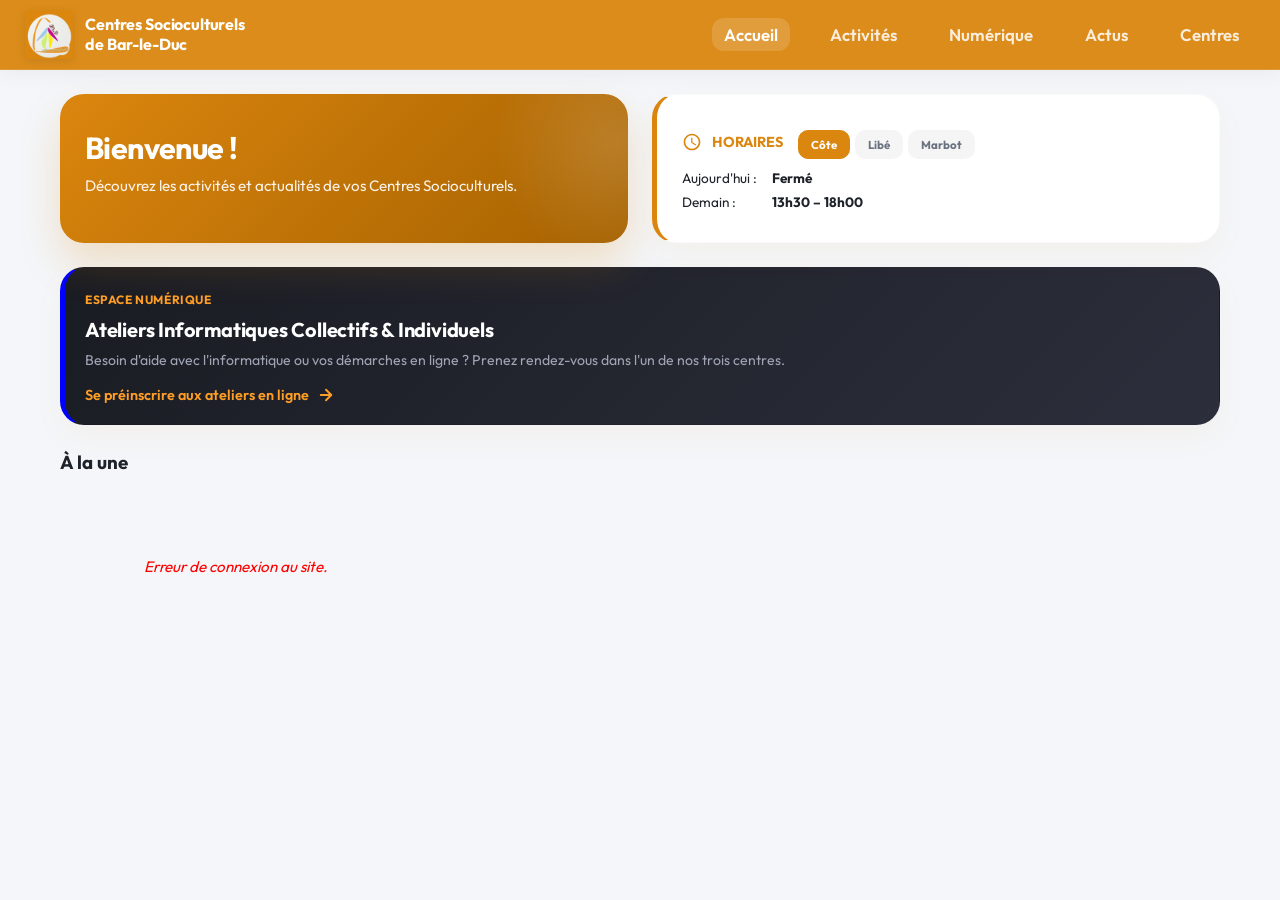
==== index.html @ c2762dbe "Suppression de la page agenda et de ses fonctions (loadAgenda, programmerNotification)" ====
<!DOCTYPE html>
<html lang="fr">
<head>
    <meta charset="UTF-8">
    <meta name="viewport" content="width=device-width, initial-scale=1.0, maximum-scale=1.0, user-scalable=no">
    <title>CSC Bar-le-Duc - App</title>
    <link href="https://fonts.googleapis.com/css2?family=Outfit:wght@300;400;600;700&display=swap" rel="stylesheet">
    <script src="https://cdnjs.cloudflare.com/ajax/libs/gsap/3.12.2/gsap.min.js"></script>
    <link rel="icon" href="data:image/svg+xml,<svg xmlns=%22http://www.w3.org/2000/svg%22 viewBox=%220 0 100 100%22><text y=%22.9em%22 font-size=%2290%22>☀️</text></svg>">
    <style>
        :root {
            --primary: #DB860E;
            --primary-light: #FF9E26;
            --primary-dark: #A66200;
            --bg: #F4F6F9;
            --surface: #FFFFFF;
            --text: #1E2229;
            --text-muted: #6B7280;
            --radius: 24px;
            --radius-sm: 14px;
            --shadow: 0 12px 30px rgba(219, 134, 14, 0.05);
            --shadow-lg: 0 20px 40px rgba(219, 134, 14, 0.12);
            --transition: all 0.3s cubic-bezier(0.4, 0, 0.2, 1);
        }

        * { 
            margin: 0; 
            padding: 0; 
            box-sizing: border-box; 
            -webkit-tap-highlight-color: transparent; 
        }

        body {
            font-family: 'Outfit', sans-serif;
            background-color: var(--bg);
            color: var(--text);
            user-select: none;
            overflow-x: hidden;
        }

        /* Header Premium avec Effet Verre Dépoli */
        header {
            height: 70px;
            background: rgba(219, 134, 14, 0.95);
            backdrop-filter: blur(12px);
            -webkit-backdrop-filter: blur(12px);
            display: flex;
            align-items: center;
            justify-content: space-between;
            padding: 0 25px;
            position: fixed;
            top: 0; width: 100%;
            z-index: 1000;
            border-bottom: 1px solid rgba(255, 255, 255, 0.1);
            box-shadow: 0 4px 20px rgba(0, 0, 0, 0.05);
        }

        #logo {
            height: 70%;
            width: auto;
            flex-shrink: 0;
            margin-right: 12px;
            filter: drop-shadow(0 2px 4px rgba(0,0,0,0.1));
        }

        .header-title { 
            font-size: 1rem; 
            font-weight: 700; 
            color: white; 
            line-height: 1.2;
            letter-spacing: -0.01em;
        }
        @media (max-width: 400px) {
            .header-title { font-size: 0.85rem; }
        }

        /* Main Scroll Area */
        main {
            margin-top: 70px;
            padding: 24px 20px;
            padding-bottom: 110px; /* space for bottom nav on mobile */
        }

        /* Navs */
        #menu-haut { display: none; }
        #menu-haut a {
            color: white;
            text-decoration: none;
            margin-left: 24px;
            font-weight: 600;
            opacity: 0.85;
            font-size: 1.05rem;
            transition: var(--transition);
            padding: 6px 12px;
            border-radius: 12px;
        }
        #menu-haut a.active, #menu-haut a:hover { 
            opacity: 1; 
            background: rgba(255, 255, 255, 0.15);
        }

        .screen { display: none; opacity: 0; }
        .screen.active { display: block; opacity: 1; }

        /* Dashboard Home - Gradient Organique */
        .carte-bienvenue {
            background: linear-gradient(135deg, var(--primary) 0%, var(--primary-dark) 100%);
            color: white;
            padding: 35px 25px;
            border-radius: var(--radius);
            margin-bottom: 25px;
            box-shadow: 0 20px 40px rgba(219, 134, 14, 0.22);
            position: relative;
            overflow: hidden;
        }
        .carte-bienvenue::before {
            content: '';
            position: absolute;
            top: -50%;
            right: -20%;
            width: 250px;
            height: 250px;
            background: radial-gradient(circle, rgba(255,255,255,0.15) 0%, rgba(255,255,255,0) 70%);
            border-radius: 50%;
        }

        .carte-bienvenue h2 { 
            font-size: 1.9rem; 
            font-weight: 700;
            margin-bottom: 8px; 
            letter-spacing: -0.02em;
        }
        .carte-bienvenue p {
            font-weight: 400;
            opacity: 0.9;
            font-size: 0.95rem;
            line-height: 1.4;
        }

        .quick-grid {
            display: grid;
            grid-template-columns: repeat(2, 1fr);
            gap: 16px;
            margin-bottom: 25px;
        }

        /* Q-Cards Interactives */
        .q-card {
            background: var(--surface);
            padding: 24px 20px;
            border-radius: var(--radius);
            text-align: center;
            box-shadow: var(--shadow);
            border: 1px solid rgba(0, 0, 0, 0.03);
            transition: var(--transition);
            cursor: pointer;
        }
        .q-card:active { 
            transform: scale(0.95) translateY(0); 
            border-color: var(--primary-light); 
            box-shadow: 0 5px 15px rgba(219, 134, 14, 0.05);
        }
        .q-card span { 
            font-weight: 700; 
            font-size: 0.92rem; 
            display: block; 
            margin-top: 12px; 
            color: var(--text);
        }
        @media (hover: hover) {
            .q-card:hover {
                transform: translateY(-4px);
                box-shadow: var(--shadow-lg);
                border-color: rgba(219, 134, 14, 0.15);
            }
        }

        /* News & Activity Cards */
        .carte-actu {
            background: var(--surface);
            border-radius: var(--radius);
            overflow: hidden;
            margin-bottom: 20px;
            box-shadow: var(--shadow);
            border: 1px solid rgba(0, 0, 0, 0.02);
            transition: var(--transition);
            cursor: pointer;
        }
        .carte-actu:active {
            transform: scale(0.98);
        }

        .image-actu { 
            width: 100%; 
            height: 180px; 
            object-fit: cover; 
            background: #EEE; 
            border-bottom: 1px solid rgba(0,0,0,0.02);
        }
        .corps-actu { padding: 22px; }
        .corps-actu small { 
            color: var(--primary); 
            font-weight: 800; 
            text-transform: uppercase; 
            font-size: 0.72rem; 
            letter-spacing: 0.08em;
            display: block;
            margin-bottom: 6px;
        }
        .corps-actu h3 { 
            font-size: 1.15rem; 
            font-weight: 700;
            color: var(--text);
            margin: 8px 0; 
            line-height: 1.35; 
            letter-spacing: -0.01em;
        }
        .corps-actu p { 
            color: var(--text-muted); 
            font-size: 0.9rem; 
            line-height: 1.5;
        }

        /* Grid Layout Responsive */
        .grille-layout {
            display: grid;
            grid-template-columns: repeat(2, 1fr);
            gap: 16px;
        }
        .grille-layout .carte-actu {
            margin-bottom: 0;
            display: flex;
            flex-direction: column;
        }
        .grille-layout .image-actu {
            height: 125px;
        }
        .grille-layout .corps-actu {
            padding: 16px;
            flex-grow: 1;
            display: flex;
            flex-direction: column;
            justify-content: space-between;
        }
        .grille-layout .corps-actu h3 {
            font-size: 0.9rem;
            margin-top: 4px;
        }
        .grille-layout .corps-actu p {
            display: none;
        }
        @media (hover: hover) {
            .carte-actu:hover {
                transform: translateY(-4px);
                box-shadow: var(--shadow-lg);
            }
        }

        /* TABLETTE VERSION (600px et plus) */
        @media (min-width: 600px) {
            .grille-layout { grid-template-columns: repeat(3, 1fr); }
            .grille-layout .image-actu { height: 160px; }
            .grille-layout .corps-actu h3 { font-size: 1rem; }
            .grille-layout .corps-actu p { display: block; }
            
            .grille-tableau-bord {
                display: grid;
                grid-template-columns: 1fr 1fr;
                gap: 24px;
                margin-bottom: 24px;
            }
            .grille-tableau-bord .carte-bienvenue, .grille-tableau-bord .carte-actu {
                margin-bottom: 0 !important;
                height: 100%;
            }
            .grille-tableau-bord .corps-actu {
                padding: 30px 25px !important;
            }
            
            main {
                max-width: 900px;
                margin-left: auto;
                margin-right: auto;
                padding-bottom: 130px;
            }
        }

        /* DESKTOP VERSION (1024px et plus) */
        @media (min-width: 1024px) {
            .grille-layout { grid-template-columns: repeat(4, 1fr); }
            
            .uniquement-mobile { display: none !important; }
            #menu-haut.uniquement-pc { display: flex; }
            
            main {
                max-width: 1200px;
                padding-bottom: 50px;
            }
        }

        /* Article Content Screen & Retained Styling */
        .contenu-article { 
            line-height: 1.8; 
            color: #374151; 
            overflow-wrap: break-word;
            word-wrap: break-word;
            word-break: break-word;
            font-size: 0.98rem;
        }
        .contenu-article p {
            margin-bottom: 18px;
            font-size: 0.98rem;
            color: #4B5563;
        }
        .contenu-article h1, 
        .contenu-article h2, 
        .contenu-article h3, 
        .contenu-article h4 {
            color: var(--text);
            font-weight: 700;
            margin: 28px 0 14px 0;
            line-height: 1.35;
        }
        .contenu-article h1 { font-size: 1.6rem; }
        .contenu-article h2 { 
            font-size: 1.35rem; 
            border-left: 4px solid var(--primary);
            padding-left: 12px;
            margin-top: 32px;
        }
        .contenu-article h3 { font-size: 1.18rem; }
        .contenu-article h4 { font-size: 1.05rem; }

        .contenu-article ul, 
        .contenu-article ol {
            margin-left: 20px;
            margin-bottom: 20px;
            padding-left: 5px;
        }
        .contenu-article li {
            margin-bottom: 8px;
            color: #4B5563;
        }
        
        .contenu-article strong {
            color: var(--text);
            font-weight: 700;
        }
        
        .contenu-article blockquote {
            background: #F9FAFB;
            border-left: 4px solid var(--primary);
            padding: 18px 20px;
            margin: 24px 0;
            border-radius: 0 var(--radius-sm) var(--radius-sm) 0;
            font-style: italic;
            color: #4B5563;
            box-shadow: inset 0 0 10px rgba(0,0,0,0.01);
        }

        .contenu-article a {
            color: var(--primary);
            font-weight: 600;
            text-decoration: none;
            border-bottom: 2px dashed rgba(219, 134, 14, 0.3);
            transition: var(--transition);
        }
        .contenu-article a:hover {
            color: var(--primary-light);
            border-bottom-style: solid;
            border-bottom-color: var(--primary-light);
        }

        .contenu-article img, 
        .contenu-article figure, 
        .contenu-article iframe,
        .contenu-article video { 
            max-width: 100% !important; 
            height: auto !important; 
            border-radius: 16px; 
            margin: 24px 0; 
            box-shadow: 0 8px 24px rgba(0,0,0,0.06);
        }
        .contenu-article table {
            display: block;
            overflow-x: auto;
            width: 100%;
            border-collapse: collapse;
            margin: 20px 0;
            border-radius: 12px;
            box-shadow: 0 4px 12px rgba(0,0,0,0.02);
            border: 1px solid rgba(0,0,0,0.05);
        }
        .contenu-article th, 
        .contenu-article td {
            padding: 12px 16px;
            text-align: left;
            border-bottom: 1px solid rgba(0,0,0,0.05);
            font-size: 0.9rem;
        }
        .contenu-article th {
            background: #F3F4F6;
            font-weight: 700;
            color: var(--text);
        }
        .contenu-article tr:last-child td {
            border-bottom: none;
        }

        /* WordPress Alignment & Layout Override (Elementor / Gutenberg compatibilities) */
        .contenu-article .aligncenter,
        .contenu-article .alignnone {
            display: block;
            margin: 24px auto;
            text-align: center;
        }
        .contenu-article .alignleft {
            float: left;
            margin: 0 20px 20px 0;
            max-width: 50%;
        }
        .contenu-article .alignright {
            float: right;
            margin: 0 0 20px 20px;
            max-width: 50%;
        }

        /* Supprimer les largeurs et marges forcées d'Elementor sur mobile */
        .contenu-article .elementor-element {
            width: 100% !important;
            max-width: 100% !important;
            padding: 0 !important;
            margin-left: 0 !important;
            margin-right: 0 !important;
        }
        .contenu-article .e-con,
        .contenu-article .e-grid,
        .contenu-article .elementor-row,
        .contenu-article .wp-block-columns {
            display: flex;
            flex-direction: column;
            width: 100% !important;
            gap: 16px;
            margin: 16px 0;
        }
        .contenu-article .elementor-column,
        .contenu-article .wp-block-column {
            width: 100% !important;
            flex: 1;
            margin-bottom: 12px;
        }

        /* Uniformiser les widgets de boutons Elementor et Gutenberg */
        .contenu-article .elementor-widget-button a,
        .contenu-article .wp-block-button__link {
            display: block;
            text-align: center;
            background: linear-gradient(135deg, var(--primary) 0%, var(--primary-dark) 100%);
            color: white !important;
            padding: 16px 20px;
            border-radius: var(--radius-sm);
            font-weight: 700;
            border-bottom: none !important;
            margin: 20px 0;
            box-shadow: 0 10px 20px rgba(219, 134, 14, 0.15);
            transition: var(--transition);
        }
        .contenu-article .elementor-widget-button a:active,
        .contenu-article .wp-block-button__link:active {
            transform: scale(0.97);
            box-shadow: 0 5px 10px rgba(219, 134, 14, 0.1);
        }

        /* Assurer la responsivité de tous les blocs d'images Gutenberg */
        .contenu-article .wp-block-image {
            margin: 24px 0;
            text-align: center;
        }
        .contenu-article .wp-block-image img {
            margin: 0 auto;
        }

        @media (max-width: 480px) {
            .contenu-article .alignleft,
            .contenu-article .alignright {
                float: none;
                margin: 20px auto;
                max-width: 100%;
                display: block;
            }
        }
        .bouton-retour { 
            background: #E5E7EB; 
            border: none; 
            padding: 12px 20px; 
            border-radius: 14px; 
            margin-bottom: 24px; 
            font-weight: 700;
            color: var(--text);
            display: inline-flex; 
            align-items: center; 
            gap: 8px;
            cursor: pointer;
            transition: var(--transition);
        }
        .bouton-retour:active {
            transform: scale(0.95);
            background: #D1D5DB;
        }

        /* Category Bar Pill Badges */
        .barre-categories {
            display: flex;
            overflow-x: auto;
            padding-bottom: 16px;
            gap: 12px;
            scrollbar-width: none;
        }
        .barre-categories::-webkit-scrollbar { display: none; }
        
        .badge-categorie {
            background: rgba(0, 0, 0, 0.04);
            padding: 10px 22px;
            border-radius: 100px;
            white-space: nowrap;
            font-size: 0.85rem;
            font-weight: 600;
            color: var(--text);
            cursor: pointer;
            transition: var(--transition);
            border: 1px solid transparent;
        }
        .badge-categorie.active { 
            background: var(--primary); 
            color: white; 
            box-shadow: 0 8px 20px rgba(219, 134, 14, 0.2);
            border-color: var(--primary);
        }
        .badge-categorie:active {
            transform: scale(0.95);
        }
        
        .mini-badge {
            background: rgba(0, 0, 0, 0.04);
            padding: 6px 12px;
            border-radius: 10px;
            font-size: 0.72rem;
            font-weight: 700;
            color: var(--text-muted);
            cursor: pointer;
            transition: var(--transition);
            border: 1px solid transparent;
        }
        .mini-badge.active {
            background: var(--primary);
            color: white;
            border-color: var(--primary);
        }

        /* Bottom Navigation Premium (Effet de Verre Flouté) */
        #menu-bas {
            position: fixed;
            bottom: 0; width: 100%;
            height: 80px;
            background: rgba(255, 255, 255, 0.88);
            backdrop-filter: blur(15px);
            -webkit-backdrop-filter: blur(15px);
            display: flex;
            justify-content: space-around;
            align-items: center;
            border-top: 1px solid rgba(0, 0, 0, 0.05);
            padding-bottom: env(safe-area-inset-bottom);
            z-index: 1000;
            box-shadow: 0 -8px 25px rgba(0, 0, 0, 0.03);
        }

        .lien-menu {
            text-align: center;
            color: #9CA3AF;
            font-size: 0.72rem;
            font-weight: 600;
            transition: var(--transition);
            flex: 1;
            text-decoration: none;
            cursor: pointer;
            padding: 8px 0;
            border-radius: 16px;
            margin: 0 4px;
        }
        .lien-menu.active { 
            color: var(--primary); 
            background: rgba(219, 134, 14, 0.06);
        }
        .lien-menu svg { 
            width: 24px; 
            height: 24px; 
            display: block; 
            margin: 0 auto 4px; 
            transition: var(--transition);
        }
        .lien-menu.active svg {
            transform: translateY(-2px);
        }

        /* Modales Premium */
        #modale {
            position: fixed;
            top: 0; left: 0; width: 100%; height: 100%;
            background: rgba(0,0,0,0.6);
            display: none;
            align-items: center; justify-content: center;
            z-index: 2000; 
            backdrop-filter: blur(8px);
            -webkit-backdrop-filter: blur(8px);
        }
        .contenu-modale { 
            background: white; 
            width: 90%; 
            max-width: 450px;
            padding: 35px 25px; 
            border-radius: var(--radius); 
            box-shadow: 0 25px 50px rgba(0,0,0,0.15);
            border: 1px solid rgba(255,255,255,0.2);
        }
        .groupe-saisie { margin-bottom: 22px; }
        .groupe-saisie label { 
            display: block; 
            font-size: 0.82rem; 
            margin-bottom: 8px; 
            font-weight: 700; 
            color: var(--text);
            text-transform: uppercase;
            letter-spacing: 0.03em;
        }
        .groupe-saisie input { 
            width: 100%; 
            padding: 16px 18px; 
            border: 1px solid rgba(0, 0, 0, 0.08); 
            border-radius: var(--radius-sm); 
            background: #F9FAFB; 
            font-family: inherit;
            font-size: 0.95rem;
            color: var(--text);
            transition: var(--transition);
        }
        .groupe-saisie input:focus { 
            outline: none;
            border-color: var(--primary-light); 
            background: var(--surface); 
            box-shadow: 0 0 0 4px rgba(219, 134, 14, 0.1);
        }

        /* Boutons Premium */
        .bouton-large {
            width: 100%; 
            padding: 18px;
            background: linear-gradient(135deg, var(--primary) 0%, var(--primary-dark) 100%); 
            color: white;
            border: none; 
            border-radius: var(--radius-sm);
            font-weight: 700; 
            font-size: 1rem;
            font-family: inherit;
            margin-top: 10px;
            cursor: pointer;
            transition: var(--transition);
            box-shadow: 0 10px 20px rgba(219, 134, 14, 0.15);
        }
        .bouton-large:active {
            transform: scale(0.97);
            box-shadow: 0 5px 10px rgba(219, 134, 14, 0.1);
        }

        /* Utils & Loading animations */
        .chargement { 
            text-align: center; 
            padding: 48px; 
            color: var(--text-muted); 
            font-style: italic; 
            font-size: 0.95rem;
        }
        .hidden { display: none !important; }
    </style>
</head>
<body>
    <header>
        <div style="display:flex; align-items:center; height:100%;">
            <img src="logovvv.png" id="logo" alt="Logo CSC">
            <span class="header-title">Centres Socioculturels<br>de Bar-le-Duc</span>
        </div>
        <nav id="menu-haut" class="uniquement-pc">
            <a href="javascript:void(0)" class="lien-menu active" onclick="window.afficherEcran('accueil')">Accueil</a>
            <a href="javascript:void(0)" class="lien-menu" onclick="window.afficherEcran('activites')">Activités</a>
            <a href="javascript:void(0)" class="lien-menu" onclick="window.afficherEcran('informatique')">Numérique</a>
            <a href="javascript:void(0)" class="lien-menu" onclick="window.afficherEcran('actus')">Actus</a>
            <a href="javascript:void(0)" class="lien-menu" onclick="window.afficherEcran('centres')">Centres</a>
        </nav>
    </header>

    <main id="contenu-principal">
        <!-- 1. PAGE ACCUEIL -->
        <div id="page-accueil" class="screen active">
            <div class="grille-tableau-bord">
                <div class="carte-bienvenue">
                    <h2>Bienvenue !</h2>
                    <p>Découvrez les activités et actualités de vos Centres Socioculturels.</p>
                </div>

                <!-- SECTION HORAIRES AVEC SELECTEUR -->
                <div class="carte-actu" style="border-left: 5px solid var(--primary); margin-bottom: 20px;">
                    <div class="corps-actu" style="padding:15px 20px">
                        <div style="display:flex; align-items:center; gap:15px; margin-bottom:10px; flex-wrap:wrap;">
                            <div style="display:flex; align-items:center; gap:10px">
                                <svg width="20" height="20" viewBox="0 0 24 24">
                                    <path fill="var(--primary)" d="M11.99 2C6.47 2 2 6.48 2 12s4.47 10 9.99 10C17.52 22 22 17.52 22 12S17.52 2 11.99 2zM12 20c-4.42 0-8-3.58-8-8s3.58-8 8-8 8 3.58 8 8-3.58 8-8 8z" />
                                    <path fill="var(--primary)" d="M12.5 7H11v6l5.25 3.15.75-1.23-4.5-2.67z" />
                                </svg>
                                <strong style="font-size:0.9rem; color:var(--primary)">HORAIRES</strong>
                            </div>
                            <div id="selecteur-centre" style="display:flex; gap:5px; margin-top:5px;">
                                <div class="mini-badge active" onclick="setDynamicHours('cote')">Côte</div>
                                <div class="mini-badge" onclick="setDynamicHours('liberation')">Libé</div>
                                <div class="mini-badge" onclick="setDynamicHours('marbot')">Marbot</div>
                            </div>
                        </div>
                        <div id="horaires-dynamiques" style="font-size:0.85rem; display:grid; grid-template-columns: max-content auto; gap:5px 15px; align-items: center; line-height:1.4">
                            <!-- Rempli par le script -->
                        </div>
                    </div>
                </div>
            </div>

            <!-- SECTION ATELIERS NUMÉRIQUES -->
            <div class="carte-actu" style="background: linear-gradient(135deg, #1A1C23, #2C2E3B); color: white; margin-bottom: 25px; border-left: 5px solid #0000FF;" onclick="window.afficherArticle(14253, 'accueil')">
                <div class="corps-actu" style="padding: 20px;">
                    <span style="color: var(--primary-light); font-weight: 700; font-size: 0.75rem; text-transform: uppercase; letter-spacing: 0.05em;">Espace Numérique</span>
                    <h3 style="color: white; font-size: 1.25rem; margin: 8px 0;">Ateliers Informatiques Collectifs & Individuels</h3>
                    <p style="color: #A0A5B5; font-size: 0.88rem; line-height: 1.4; margin-bottom: 15px;">Besoin d'aide avec l'informatique ou vos démarches en ligne ? Prenez rendez-vous dans l'un de nos trois centres.</p>
                    <div style="display: flex; align-items: center; gap: 8px; color: var(--primary-light); font-weight: 600; font-size: 0.9rem;">
                        <span>Se préinscrire aux ateliers en ligne</span>
                        <svg width="18" height="18" viewBox="0 0 24 24" fill="none" stroke="currentColor" stroke-width="2.5" stroke-linecap="round" stroke-linejoin="round"><line x1="5" y1="12" x2="19" y2="12"></line><polyline points="12 5 19 12 12 19"></polyline></svg>
                    </div>
                </div>
            </div>

            <h3 style="margin-bottom:15px">À la une</h3>
            <div id="actus-accueil" class="chargement grille-layout">Chargement...</div>
        </div>

        <!-- 2. PAGE ACTIVITES -->
        <div id="page-activites" class="screen">
            <h2 style="margin-bottom:15px">Nos Activités</h2>
            <div class="barre-categories">
                <div class="badge-categorie active" data-cat="all" onclick="window.loadActivities('all')">Tout</div>
                <div class="badge-categorie" data-cat="197301" onclick="window.loadActivities('197301')">Nouveautés</div>
                <div class="badge-categorie" data-cat="749472" onclick="window.loadActivities('749472')">Enfance</div>
                <div class="badge-categorie" data-cat="749475" onclick="window.loadActivities('749475')">Jeunesse</div>
                <div class="badge-categorie" data-cat="749476" onclick="window.loadActivities('749476')">Adultes</div>
                <div class="badge-categorie" data-cat="124" onclick="window.loadActivities('124')">Familles</div>
            </div>
            <div id="liste-activites" class="grille-layout"></div>
        </div>



        <!-- 3. PAGE ACTUS -->
        <div id="page-actus" class="screen">
            <h2 style="margin-bottom:15px">Actualités</h2>
            <div id="liste-actus-complete" class="grille-layout"></div>
        </div>

        <!-- 4. PAGE CENTRES -->
        <div id="page-centres" class="screen">
            <h2 style="margin-bottom:15px">Nos Centres</h2>

            <div class="carte-actu">
                <div class="corps-actu">
                    <h3>Centre Côte Ste-Catherine</h3>
                    <p>Place de l'Eglise - 55000 Bar-le-Duc</p>
                    <p><strong>03 29 45 20 56</strong></p>
                    <button class="bouton-large" onclick="window.appeler('0329452056')">Appeler Ste-Catherine</button>
                </div>
            </div>

            <div class="carte-actu">
                <div class="corps-actu">
                    <h3>Centre Libération</h3>
                    <p>19 avenue de la Libération - 55000 Bar-le-Duc</p>
                    <p><strong>03 29 45 07 64</strong></p>
                    <button class="bouton-large" onclick="window.appeler('0329450764')">Appeler Libération</button>
                </div>
            </div>

            <div class="carte-actu">
                <div class="corps-actu">
                    <h3>Centre Marbot</h3>
                    <p>4 rue Jean-Bernard - 55000 Bar-le-Duc</p>
                    <p><strong>03 29 79 20 46</strong></p>
                    <button class="bouton-large" onclick="window.appeler('0329792046')">Appeler Marbot</button>
                </div>
            </div>

            <div class="carte-actu" style="background:var(--primary); color:white">
                <div class="corps-actu">
                    <h3>Besoin d'aide ?</h3>
                    <p style="color:white">contact@cscbarleduc.fr</p>
                </div>
            </div>
        </div>

        <!-- 4.5 PAGE INFORMATIQUE -->
        <div id="page-informatique" class="screen">
            <div class="carte-bienvenue" style="background: linear-gradient(135deg, #0000FF, #4B0082); box-shadow: 0 15px 30px rgba(0, 0, 255, 0.2); margin-bottom: 25px;">
                <h2>Espace Numérique</h2>
                <p>Votre portail d'accompagnement aux démarches administratives et ateliers informatiques.</p>
            </div>

            <!-- CHOIX DES FORMATS -->
            <div class="quick-grid" style="margin-bottom: 25px;">
                <div class="q-card" style="border-top: 4px solid #0000FF; cursor: pointer;" onclick="window.ouvrirLien('https://rdv.anct.gouv.fr/prendre_rdv?departement=&amp;motif_name_with_location_type=atelier_collectif-public_office&amp;public_link_organisation_id=2539')">
                    <svg viewBox="0 0 24 24" width="36" height="36" style="margin: 0 auto 10px; display: block;"><path fill="#0000FF" d="M16 11c1.66 0 2.99-1.34 2.99-3S17.66 5 16 5s-3 1.34-3 3 1.34 3 3 3zm-8 0c1.66 0 2.99-1.34 2.99-3S9.66 5 8 5 5 6.34 5 8s1.34 3 3 3zm0 2c-2.33 0-7 1.17-7 3.5V19h14v-2.5c0-2.33-4.67-3.5-7-3.5zm8 0c-.29 0-.62.02-.97.05 1.16.84 1.97 1.97 1.97 3.45V19h6v-2.5c0-2.33-4.67-3.5-7-3.5z"/></svg>
                    <strong>Ateliers Collectifs</strong>
                    <span style="font-weight: 400; font-size: 0.8rem; color: var(--text-muted); margin-top: 5px; line-height: 1.3;">Apprendre en groupe à utiliser l'ordinateur, internet, etc.</span>
                    <button class="bouton-large" style="background: #0000FF; padding: 10px; font-size: 0.85rem; margin-top: 15px;">Se préinscrire en ligne</button>
                </div>
                <div class="q-card" style="border-top: 4px solid #FF6600; cursor: pointer;" onclick="window.ouvrirLien('https://rdv.anct.gouv.fr/prendre_rdv?departement=&amp;motif_name_with_location_type=rendez_vous_individuel-public_office&amp;public_link_organisation_id=2539')">
                    <svg viewBox="0 0 24 24" width="36" height="36" style="margin: 0 auto 10px; display: block;"><path fill="#FF6600" d="M12 12c2.21 0 4-1.79 4-4s-1.79-4-4-4-4 1.79-4 4 1.79 4 4 4zm0 2c-2.67 0-8 1.34-8 4v2h16v-2c0-2.66-5.33-4-8-4z"/></svg>
                    <strong>RDV Individuel</strong>
                    <span style="font-weight: 400; font-size: 0.8rem; color: var(--text-muted); margin-top: 5px; line-height: 1.3;">Un conseiller pour vous aider dans vos démarches personnelles.</span>
                    <button class="bouton-large" style="background: #FF6600; padding: 10px; font-size: 0.85rem; margin-top: 15px;">Prendre RDV en ligne</button>
                </div>
            </div>

            <!-- DISPONIBILITÉS PAR CENTRE -->
            <h3 style="margin-bottom:15px">Disponibilités des Centres</h3>
            <div class="carte-actu" style="border-left: 5px solid #0000FF; margin-bottom: 20px;">
                <div class="corps-actu" style="padding: 20px;">
                    <h3 style="font-size:1.1rem; margin-bottom: 15px;">📅 Prochaines sessions & RDV</h3>
                    
                    <div style="display:flex; flex-direction:column; gap:15px;">
                        <div style="display:flex; justify-content:space-between; align-items:center; border-bottom:1px solid #EEE; padding-bottom:10px;">
                            <div>
                                <strong style="font-size:0.95rem;">Centre Côte Sainte-Catherine</strong>
                                <p style="font-size:0.8rem; color:var(--text-muted);">1 Place Sainte Catherine - 03 29 45 20 56</p>
                            </div>
                            <div style="text-align:right;">
                                <span class="mini-badge active" style="background:#0000FF; color:white; padding: 6px 10px;">Ven. 29 Mai à 10h30</span>
                            </div>
                        </div>
                        
                        <div style="display:flex; justify-content:space-between; align-items:center; border-bottom:1px solid #EEE; padding-bottom:10px;">
                            <div>
                                <strong style="font-size:0.95rem;">Centre Marbot</strong>
                                <p style="font-size:0.8rem; color:var(--text-muted);">9 Rue de la Chapelle - 03 29 79 20 46</p>
                            </div>
                            <div style="text-align:right;">
                                <span class="mini-badge active" style="background:#FF6600; color:white; padding: 6px 10px;">Mer. 3 Juin à 16h30</span>
                            </div>
                        </div>
                        
                        <div style="display:flex; justify-content:space-between; align-items:center; padding-bottom:5px;">
                            <div>
                                <strong style="font-size:0.95rem;">Centre Libération</strong>
                                <p style="font-size:0.8rem; color:var(--text-muted);">1 Rue du Chanoine Marcel Monflier - 03 29 45 07 64</p>
                            </div>
                            <div style="text-align:right;">
                                <span class="mini-badge active" style="background:#0000FF; color:white; padding: 6px 10px;">Jeu. 25 Juin à 09h30</span>
                            </div>
                        </div>
                    </div>
                    
                    <div style="margin-top:20px; background:#F8F9FA; padding:15px; border-radius:12px; font-size:0.82rem; color:#555; line-height:1.4;">
                        💡 Les ateliers sont <strong>gratuits</strong> et nécessitent simplement une adhésion annuelle de 8€ (valable pour tous les centres).
                    </div>
                </div>
            </div>
        </div>

        <!-- 5. PAGE ARTICLE -->
        <div id="page-article" class="screen">
            <button class="bouton-retour" onclick="window.afficherEcran(window.ecranPrecedent)">
                <svg width="20" height="20" viewBox="0 0 24 24">
                    <path fill="currentColor" d="M20 11H7.83l5.59-5.59L12 4l-8 8 8 8 1.41-1.41L7.83 13H20v-2z" />
                </svg>
                Retour
            </button>
            <div id="lecteur-article">
                <!-- Content injected by app.js -->
            </div>
            <button id="btn-s-inscrire" class="bouton-large" style="margin-top: 20px;" onclick="ouvrirModaleInscription()">Se préinscrire</button>
        </div>
    </main>

    <!-- MODALE INSCRIPTION -->
    <div id="modale">
        <div class="contenu-modale">
            <h2 style="margin-bottom: 20px;">Se préinscrire</h2>
            <div class="groupe-saisie">
                <label>Nom / Prénom</label>
                <input type="text" id="nom-inscription" placeholder="Votre nom complet" />
            </div>
            <div class="groupe-saisie">
                <label>Téléphone</label>
                <input type="tel" id="tel-inscription" placeholder="Votre numéro" />
            </div>
            <div class="groupe-saisie">
                <label>Adresse mail</label>
                <input type="email" id="email-inscription" placeholder="Votre adresse mail" />
            </div>
            <div class="groupe-saisie">
                <label>Activité</label>
                <input type="text" id="activite-inscription" placeholder="Ex: Atelier cuisine" readonly />
            </div>
            <p style="font-size: 0.82rem; color: #856404; background: #FFF3CD; border-left: 4px solid #FFEBAA; padding: 10px; border-radius: 6px; margin: 15px 0 15px; line-height: 1.4; text-align: left;">
                ⚠️ <strong>Important</strong> : Votre préinscription ne sera effective qu'après votre passage dans l'un de nos 3 centres pour règlement.
            </p>
            <button class="bouton-large" id="btn-envoyer-inscription" onclick="envoyerInscriptionTelegram()">Envoyer la préinscription</button>
            <button class="bouton-large" style="background:#EEE; color:#333; margin-top:10px" onclick="fermerModale()">Annuler</button>
        </div>
    </div>

    <!-- LIGHTBOX IMAGES -->
    <div id="lightbox" onclick="window.fermerLightbox()" style="position: fixed; top: 0; left: 0; width: 100%; height: 100%; background: rgba(0, 0, 0, 0.95); display: none; align-items: center; justify-content: center; z-index: 10000; cursor: zoom-out;">
        <span style="position: absolute; top: 20px; right: 20px; color: white; font-size: 35px; font-weight: bold; cursor: pointer; user-select: none; z-index: 10001;">&times;</span>
        <img id="lightbox-img" src="" style="max-width: 95%; max-height: 90%; object-fit: contain; border-radius: 8px; box-shadow: 0 15px 40px rgba(0,0,0,0.6); transition: max-width 0.2s ease, width 0.2s ease; cursor: zoom-in;" onclick="window.toggleZoomLightbox(event)" />
    </div>

    <nav id="menu-bas" class="uniquement-mobile">
        <a href="javascript:void(0)" class="lien-menu active" onclick="window.afficherEcran('accueil')">
            <svg viewBox="0 0 24 24"><path fill="currentColor" d="M10 20v-6h4v6h5v-8h3L12 3 2 12h3v8z" /></svg>
            Accueil
        </a>
        <a href="javascript:void(0)" class="lien-menu" onclick="window.afficherEcran('activites')">
            <svg viewBox="0 0 24 24"><path fill="currentColor" d="M4 6H2v14c0 1.1.9 2 2 2h14v-2H4V6zm16-4H8c-1.1 0-2 .9-2 2v12c0 1.1.9 2 2 2h12c1.1 0 2-.9 2-2V4c0-1.1-.9-2-2-2z" /></svg>
            Activités
        </a>
        <a href="javascript:void(0)" class="lien-menu" onclick="window.afficherEcran('informatique')">
            <svg viewBox="0 0 24 24"><path fill="currentColor" d="M21 2H3c-1.1 0-2 .9-2 2v12c0 1.1.9 2 2 2h7l-2 3v1h8v-1l-2-3h7c1.1 0 2-.9 2-2V4c0-1.1-.9-2-2-2zm0 14H3V4h18v12z"/></svg>
            Numérique
        </a>
        <a href="javascript:void(0)" class="lien-menu" onclick="window.afficherEcran('actus')">
            <svg viewBox="0 0 24 24"><path fill="currentColor" d="M19 3H5c-1.1 0-2 .9-2 2v14c0 1.1.9 2 2 2h14c1.1 0 2-.9 2-2V5c0-1.1-.9-2-2-2z" /></svg>
            Actus
        </a>
        <a href="javascript:void(0)" class="lien-menu" onclick="window.afficherEcran('centres')">
            <svg viewBox="0 0 24 24"><path fill="currentColor" d="M12 2C8.13 2 5 5.13 5 9c0 5.25 7 13 7 13s7-7.75 7-13c0-3.87-3.13-7-7-7zm0 9.5c-1.38 0-2.5-1.12-2.5-2.5s1.12-2.5 2.5-2.5 2.5 1.12 2.5 2.5-1.12 2.5-2.5 2.5z"/></svg>
            Centres
        </a>
    </nav>

    <script>
        const SITE_URL = "https://cscbarleduc.centres-sociaux.fr/";
        const API = SITE_URL + "wp-json/wp/v2/posts?_embed";
        const API_SINGLE = SITE_URL + "wp-json/wp/v2/posts/";

        // Wrapper sécurisé pour localStorage (évite les crashs dans les WebViews sans DOM Storage)
        const safeStorage = {
            getItem: function(key) {
                try {
                    return localStorage.getItem(key);
                } catch (e) {
                    return this[key] || null;
                }
            },
            setItem: function(key, value) {
                try {
                    localStorage.setItem(key, value);
                } catch (e) {
                    this[key] = value;
                }
            }
        };

        // Base de données locale par défaut (mise à jour dynamiquement au lancement)
        window.BASE_ACTIVITES = [
            {
                id: 1,
                titre: "PUCES DES COUTURIÈRES",
                description: "Venez chiner tissus, mercerie, laines, accessoires... dans une ambiance conviviale ! Organisé par le CAG du Centre Marbot. Petite restauration sur place.",
                lieu: "Centre Socioculturel Marbot",
                date: "2026-06-06T09:00:00",
                heureAffichage: "09h00 - 18h00"
            },
            {
                id: 2,
                titre: "LES MERCRE'DIY",
                description: "Emeline vous propose de venir découvrir et dompter la machine à coudre en réalisant de jolies créations ! Pour les 12-17 ans.",
                lieu: "Centre Socioculturel Marbot",
                date: "2026-05-27T14:00:00",
                heureAffichage: "14h00 - 16h00"
            },
            {
                id: 3,
                titre: "SÉJOUR INTERNATIONAL FRANCO-ALLEMAND",
                description: "Échanges interculturels, animations et activités de découverte pour les jeunes. Un mini séjour inoubliable !",
                lieu: "Départ CSC Bar-le-Duc",
                date: "2026-07-03T08:00:00",
                heureAffichage: "Du 3 au 9 juillet"
            },
            {
                id: 4,
                titre: "ATELIERS INFORMATIQUES",
                description: "Besoin d'aide avec l'informatique ou les démarches en ligne ? Prenez rendez-vous dans l'un de nos trois centres pour un atelier ou un rdv individuel.",
                lieu: "Marbot, Libération ou Côte",
                date: "2026-06-01T09:30:00",
                heureAffichage: "Sur rendez-vous"
            },
            {
                id: 5,
                titre: "CULTURE URBAINE - Hip-Hop",
                description: "Venez vous initier ou vous perfectionner à la danse Hip-Hop !",
                lieu: "Centre Socioculturel Côte Ste-Catherine",
                date: "2026-06-12T17:00:00",
                heureAffichage: "17h00 - 19h00"
            }
        ];

        // Charger depuis safeStorage si disponible
        try {
            var localStoredActivites = safeStorage.getItem('base_activites');
            if (localStoredActivites) {
                var parsed = JSON.parse(localStoredActivites);
                if (Array.isArray(parsed) && parsed.length > 0) {
                    window.BASE_ACTIVITES = parsed;
                    console.log("📅 BASE_ACTIVITES chargées depuis le stockage local.");
                }
            }
        } catch(e) {
            console.error("Erreur de parsing de base_activites local:", e);
        }

        function mettreAJourActivites() {
            fetch(SITE_URL + "db_activites.json")
                .then(res => res.json())
                .then(data => {
                    if (Array.isArray(data) && data.length > 0) {
                        window.BASE_ACTIVITES = data;
                        try {
                            safeStorage.setItem('base_activites', JSON.stringify(data));
                            console.log("📅 BASE_ACTIVITES mises à jour et sauvegardées localement !");
                        } catch(e) {
                            console.error("Impossible de sauvegarder localement:", e);
                        }
                        

                    }
                })
                .catch(err => {
                    console.log("⚠️ Impossible de télécharger db_activites.json depuis le serveur, utilisation des données locales/stockées.", err);
                });
        }

        // Horaires par défaut (schedulesDYN)
        window.schedulesDYN = {
            'marbot': ["Fermé", "13h30 – 18h00", "09h30 – 12h00 et 13h30 – 18h00", "09h30 – 12h00 et 13h30 – 18h00", "09h30 – 12h00 et 13h30 – 18h00", "09h30 – 12h00 et 13h30 – 17h00", "Fermé"],
            'liberation': ["Fermé", "13h30 – 18h00", "09h30 – 12h00 et 13h30 – 18h00", "09h30 – 12h00 et 13h30 – 18h00", "09h30 – 12h00 et 13h30 – 18h00", "09h30 – 12h00 et 13h30 – 17h00", "Fermé"],
            'cote': ["Fermé", "13h30 – 18h00", "09h30 – 12h00 et 13h30 – 18h00", "09h30 – 12h00 et 13h30 – 18h00", "09h30 – 12h00 et 13h30 – 18h00", "09h30 – 12h00 et 13h30 – 17h00", "Fermé"]
        };

        // Charger depuis safeStorage si disponible
        try {
            var localSchedules = safeStorage.getItem('schedules_dyn');
            if (localSchedules) {
                var parsedSchedules = JSON.parse(localSchedules);
                if (parsedSchedules && parsedSchedules.marbot) {
                    window.schedulesDYN = parsedSchedules;
                    console.log("🕒 Horaires chargés depuis le stockage local.");
                }
            }
        } catch(e) {
            console.error("Erreur de parsing des horaires locaux:", e);
        }

        function mettreAJourHoraires() {
            fetch(SITE_URL + "wp-json/wp/v2/pages/2362")
                .then(res => res.json())
                .then(page => {
                    var html = page.content.rendered;
                    var parser = new DOMParser();
                    var doc = parser.parseFromString(html, 'text/html');
                    var tables = doc.querySelectorAll('table');
                    
                    if (tables.length >= 3) {
                        var parsedSchedules = {};
                        var centres = ['marbot', 'liberation', 'cote'];
                        
                        centres.forEach((centre, idx) => {
                            var table = tables[idx];
                            var rows = table.querySelectorAll('tr');
                            
                            // Dimanche est 0, Samedi est 6 (tous deux Fermé par défaut)
                            var days = ["Fermé", "Fermé", "Fermé", "Fermé", "Fermé", "Fermé", "Fermé"];
                            
                            rows.forEach(row => {
                                var cols = row.querySelectorAll('td');
                                if (cols.length >= 3) {
                                    var dayName = cols[0].textContent.trim().toLowerCase();
                                    var morning = cols[1].textContent.trim();
                                    var afternoon = cols[2].textContent.trim();
                                    
                                    var scheduleStr = "";
                                    var isMorningClosed = morning.toLowerCase().includes('ferm');
                                    var isAfternoonClosed = afternoon.toLowerCase().includes('ferm');
                                    
                                    if (isMorningClosed && isAfternoonClosed) {
                                        scheduleStr = "Fermé";
                                    } else if (isMorningClosed) {
                                        scheduleStr = afternoon;
                                    } else if (isAfternoonClosed) {
                                        scheduleStr = morning;
                                    } else {
                                        scheduleStr = morning + " et " + afternoon;
                                    }
                                    
                                    // Nettoyer les tirets et espaces
                                    scheduleStr = scheduleStr.replace(/-/g, ' – ');
                                    
                                    var dayIndex = -1;
                                    if (dayName.includes('lun')) dayIndex = 1;
                                    else if (dayName.includes('mar')) dayIndex = 2;
                                    else if (dayName.includes('mer')) dayIndex = 3;
                                    else if (dayName.includes('jeu')) dayIndex = 4;
                                    else if (dayName.includes('ven')) dayIndex = 5;
                                    
                                    if (dayIndex !== -1) {
                                        days[dayIndex] = scheduleStr;
                                    }
                                }
                            });
                            
                            parsedSchedules[centre] = days;
                        });
                        
                        window.schedulesDYN = parsedSchedules;
                        try {
                            safeStorage.setItem('schedules_dyn', JSON.stringify(parsedSchedules));
                            console.log("🕒 Horaires mis à jour et sauvegardés depuis WordPress !");
                        } catch(e) {
                            console.error("Impossible de sauvegarder les horaires locaux:", e);
                        }
                        
                        if (window.currentCenter) {
                            window.setDynamicHours(window.currentCenter);
                        }
                    }
                })
                .catch(err => {
                    console.log("⚠️ Impossible de télécharger les horaires depuis WordPress, utilisation des données locales/stockées.", err);
                });
        }

        function decodeHtml(html) {
            var txt = document.createElement("textarea");
            txt.innerHTML = html;
            return normalizeUnicodeText(txt.value);
        }

        function normalizeUnicodeText(text) {
            if (!text || typeof text !== 'string') return text;
            let normalized = text.replace(/[\uD835][\uDC00-\uDFFF]/g, function (char) {
                var high = char.charCodeAt(0);
                var low = char.charCodeAt(1);
                var code = (high - 0xD800) * 0x400 + (low - 0xDC00) + 0x10000;
                var offset = 0;
                if (code >= 0x1D5D4 && code <= 0x1D5ED) offset = code - 0x1D5D4 + 65;
                else if (code >= 0x1D5EE && code <= 0x1D607) offset = code - 0x1D5EE + 97;
                else if (code >= 0x1D400 && code <= 0x1D419) offset = code - 0x1D400 + 65;
                else if (code >= 0x1D41A && code <= 0x1D433) offset = code - 0x1D41A + 97;
                return offset ? String.fromCharCode(offset) : char;
            });
            var accentMap = {
                'e\u0300': 'è', 'e\u0301': 'é', 'e\u0302': 'ê', 'e\u0308': 'ë',
                'a\u0300': 'à', 'a\u0302': 'â', 'i\u0302': 'î', 'i\u0308': 'ï',
                'o\u0302': 'ô', 'u\u0300': 'ù', 'u\u0302': 'û', 'c\u0327': 'ç',
                'E\u0300': 'È', 'E\u0301': 'É', 'A\u0300': 'À'
            };
            for (var key in accentMap) {
                normalized = normalized.split(key).join(accentMap[key]);
            }
            try {
                return (normalized.normalize) ? normalized.normalize('NFC') : normalized;
            } catch (e) {
                return normalized;
            }
        }

        function createCard(p, provenance) {
            var img = '';
            if (p._embedded && p._embedded['wp:featuredmedia'] && p._embedded['wp:featuredmedia'][0]) {
                img = p._embedded['wp:featuredmedia'][0].source_url;
            } else if (p.content && p.content.rendered && p.content.rendered.includes('<img')) {
                var m = p.content.rendered.match(/<img [^>]*src="([^"]+)"/);
                if (m) img = m[1];
            }

            var card = document.createElement('div');
            card.className = 'carte-actu';
            card.style.cursor = 'pointer';
            
            sessionStorage.setItem('post_' + p.id, JSON.stringify(p));

            card.innerHTML = (img ? '<img src="' + img + '" class="image-actu" onerror="this.style.display=\'none\'">' : '') +
                '<div class="corps-actu">' +
                '<small>VOIR L\'ARTICLE</small>' +
                '<h3>' + decodeHtml(p.title.rendered) + '</h3>' +
                '<p>' + normalizeUnicodeText(p.excerpt.rendered.replace(/<[^>]*>?/gm, '')).substring(0, 80) + '...</p>' +
                '</div>';
                
            card.onclick = function() {
                window.afficherArticle(p.id, provenance);
            };
            return card;
        }

        // Fonction utilitaire pour détecter si un événement ou un article appartient à un centre
        window.activiteAppartientAuCentre = function(item, centerId) {
            if (!centerId || centerId === 'all') return true;
            
            var lieu = '';
            var desc = '';
            var titre = '';
            
            if (item.lieu !== undefined) {
                // Événement de la base locale (BASE_ACTIVITES)
                lieu = (item.lieu || '').toLowerCase();
                desc = (item.description || '').toLowerCase();
                titre = (item.titre || '').toLowerCase();
            } else {
                // Article WordPress
                titre = (item.title && item.title.rendered ? item.title.rendered : '').toLowerCase();
                desc = (item.content && item.content.rendered ? item.content.rendered : '').toLowerCase();
                var excerpt = (item.excerpt && item.excerpt.rendered ? item.excerpt.rendered : '').toLowerCase();
                desc += ' ' + excerpt;
            }
            
            // Les activités transversales ou générales ouvertes à tous sont visibles partout
            if (lieu.includes("tous les") || lieu.includes("trois centres") || lieu.includes("marbot, libération ou côte") ||
                desc.includes("tous les centres") || desc.includes("les 3 centres") || desc.includes("les trois centres")) {
                return true;
            }
            
            var mentionneMarbot = lieu.includes('marbot') || desc.includes('marbot') || titre.includes('marbot');
            var mentionneLibe = lieu.includes('libération') || lieu.includes('libe') || desc.includes('libération') || desc.includes('libe') || titre.includes('libération') || titre.includes('libe');
            var mentionneCote = lieu.includes('côte') || lieu.includes('cote') || lieu.includes('catherine') || desc.includes('côte') || desc.includes('cote') || desc.includes('catherine') || titre.includes('côte') || titre.includes('cote') || titre.includes('catherine');
            
            // Si l'activité ne mentionne aucun centre en particulier, elle est transversale (visible partout)
            if (!mentionneMarbot && !mentionneLibe && !mentionneCote) {
                return true;
            }
            
            if (centerId === 'marbot') return mentionneMarbot;
            if (centerId === 'liberation') return mentionneLibe;
            if (centerId === 'cote') return mentionneCote;
            
            return true;
        }

        function loadHomeNews() {
            var div = document.getElementById('actus-accueil');
            if (!div) return;
            div.innerHTML = '<div class="chargement">Chargement...</div>';
            fetch(API + "&per_page=4")
                .then(r => r.json())
                .then(posts => {
                    div.innerHTML = '';
                    if (!posts || posts.length === 0 || posts.code) {
                        div.innerHTML = '<p style="text-align:center; padding:20px">Aucune actualité pour le moment.</p>';
                        return;
                    }
                    posts.forEach(p => div.appendChild(createCard(p, 'accueil')));
                })
                .catch(err => {
                    console.error('Home News Error:', err);
                    div.innerHTML = '<p style="color:red; text-align:center; padding:20px">Erreur de connexion au site.</p>';
                });
        }

        function loadFullNews() {
            var div = document.getElementById('liste-actus-complete');
            if (!div) return;
            div.innerHTML = '<div class="chargement">Chargement...</div>';
            fetch(API + "&per_page=12")
                .then(r => r.json())
                .then(posts => {
                    div.innerHTML = '';
                    if (!posts || posts.length === 0 || posts.code) {
                        div.innerHTML = '<p style="text-align:center; padding:20px">Pas d\'articles trouvés.</p>';
                        return;
                    }
                    posts.forEach(p => div.appendChild(createCard(p, 'actus')));
                })
                .catch(err => {
                    console.error('Full News Error:', err);
                    div.innerHTML = '<p style="color:red; text-align:center; padding:20px">Impossible de charger les actualités.</p>';
                });
        }

        window.loadActivities = function(cat) {
            var div = document.getElementById('liste-activites');
            if (!div) return;
            div.innerHTML = '<div class="chargement">Recherche...</div>';

            var tags = document.querySelectorAll('.badge-categorie');
            for (var i = 0; i < tags.length; i++) {
                tags[i].classList.remove('active');
                if (tags[i].getAttribute('data-cat') === cat) tags[i].classList.add('active');
            }

            var url = API + "&per_page=12";
            if (cat !== 'all') {
                url += "&categories=" + cat;
            }

            fetch(url)
                .then(r => r.json())
                .then(posts => {
                    div.innerHTML = '';
                    if (!posts || posts.length === 0 || posts.code) {
                        div.innerHTML = '<p style="text-align:center; padding:20px">Aucun contenu trouvé pour cette sélection.</p>';
                        return;
                    }
                    posts.forEach(p => div.appendChild(createCard(p, 'activites')));
                })
                .catch(err => {
                    console.error('Activities Error:', err);
                    div.innerHTML = '<p style="color:red; text-align:center; padding:20px">Erreur lors de la recherche.</p>';
                });
        }

        window.setDynamicHours = function(centerId) {
            var div = document.getElementById('horaires-dynamiques');
            if (!div) return;
            centerId = centerId || 'marbot';
            
            safeStorage.setItem('selectedCenter', centerId);
            window.currentCenter = centerId;

            var tags = document.querySelectorAll('#selecteur-centre .mini-badge');
            tags.forEach(t => {
                t.classList.remove('active');
                if (t.getAttribute('onclick').includes(centerId)) t.classList.add('active');
            });

            var schedules = window.schedulesDYN || {
                'marbot': ["Fermé", "13h30 – 18h00", "09h30 – 12h00 et 13h30 – 18h00", "09h30 – 12h00 et 13h30 – 18h00", "09h30 – 12h00 et 13h30 – 18h00", "09h30 – 12h00 et 13h30 – 17h00", "Fermé"],
                'liberation': ["Fermé", "13h30 – 18h00", "09h30 – 12h00 et 13h30 – 18h00", "09h30 – 12h00 et 13h30 – 18h00", "09h30 – 12h00 et 13h30 – 18h00", "09h30 – 12h00 et 13h30 – 17h00", "Fermé"],
                'cote': ["Fermé", "13h30 – 18h00", "09h30 – 12h00 et 13h30 – 18h00", "09h30 – 12h00 et 13h30 – 18h00", "09h30 – 12h00 et 13h30 – 18h00", "09h30 – 12h00 et 13h30 – 17h00", "Fermé"]
            };

            var now = new Date();
            var todayIdx = now.getDay();
            var tomorrowIdx = (todayIdx + 1) % 7;

            var html = '<span>Aujourd\'hui :</span> <strong>' + schedules[centerId][todayIdx] + '</strong>' +
                '<span>Demain :</span> <strong>' + schedules[centerId][tomorrowIdx] + '</strong>';

            div.innerHTML = html;

        }

        // Navigation SPA
        window.ecranPrecedent = 'accueil';
        window.afficherEcran = function(ecranId) {
            // Masquer tous les écrans
            const ecrans = document.querySelectorAll('.screen');
            ecrans.forEach(e => e.classList.remove('active'));
            
            // Afficher l'écran cible
            const cible = document.getElementById('page-' + ecranId);
            if (cible) {
                cible.classList.add('active');
                window.scrollTo({ top: 0, behavior: 'instant' });
            }
            
            // Mettre à jour l'état actif des boutons de menu (Haut et Bas)
            const liens = document.querySelectorAll('.lien-menu');
            liens.forEach(l => {
                l.classList.remove('active');
                if (l.getAttribute('onclick') && l.getAttribute('onclick').includes("'" + ecranId + "'")) {
                    l.classList.add('active');
                }
            });
            
            // Actions personnalisées selon la page ouverte
            if (ecranId === 'accueil') {
                loadHomeNews();
            } else if (ecranId === 'activites') {
                window.loadActivities('all');
            } else if (ecranId === 'actus') {
                loadFullNews();
            }
        }



        window.appeler = function(numero) {
            if (typeof AppInventor !== 'undefined' && AppInventor.setWebViewString) {
                AppInventor.setWebViewString("tel:" + numero);
            } else {
                window.location.href = "tel:" + numero;
            }
        }

        window.ouvrirLien = function(url) {
            if (typeof AppInventor !== 'undefined' && AppInventor.setWebViewString) {
                AppInventor.setWebViewString("ouvrir|" + url);
            } else {
                window.open(url, '_blank');
            }
        }

        function chargerStylesheetsArticle(postId) {
            // 1. Gutenberg Block Library CSS
            if (!document.getElementById('wp-block-library-css')) {
                var link = document.createElement('link');
                link.id = 'wp-block-library-css';
                link.rel = 'stylesheet';
                link.href = 'https://cscbarleduc.centres-sociaux.fr/wp-includes/css/dist/block-library/style.min.css';
                document.head.appendChild(link);
            }
            
            // 2. Elementor Frontend CSS
            if (!document.getElementById('elementor-frontend-css')) {
                var link = document.createElement('link');
                link.id = 'elementor-frontend-css';
                link.rel = 'stylesheet';
                link.href = 'https://cscbarleduc.centres-sociaux.fr/wp-content/plugins/elementor/assets/css/frontend.min.css';
                document.head.appendChild(link);
            }

            // 3. Elementor Global Kit CSS (styles globaux du kit du site)
            if (!document.getElementById('elementor-kit-css')) {
                var link = document.createElement('link');
                link.id = 'elementor-kit-css';
                link.rel = 'stylesheet';
                link.href = 'https://cscbarleduc.centres-sociaux.fr/files/elementor/css/post-9570.css';
                document.head.appendChild(link);
            }

            // 4. Elementor Post Specific CSS (si existant pour cet article)
            var oldPostCss = document.getElementById('elementor-post-specific-css');
            if (oldPostCss) {
                oldPostCss.remove();
            }
            
            var linkPost = document.createElement('link');
            linkPost.id = 'elementor-post-specific-css';
            linkPost.rel = 'stylesheet';
            linkPost.href = 'https://cscbarleduc.centres-sociaux.fr/files/elementor/css/post-' + postId + '.css';
            document.head.appendChild(linkPost);
        }

        window.afficherArticle = function(id, provenance) {
            window.ecranPrecedent = provenance || 'accueil';
            window.afficherEcran('article');
            
            // Charger les stylesheets pour cet article
            chargerStylesheetsArticle(id);
            
            var viewer = document.getElementById('lecteur-article');
            if (!viewer) return;
            
            var renderPost = function(post) {
                var img = post._embedded && post._embedded['wp:featuredmedia'] ? post._embedded['wp:featuredmedia'][0].source_url : '';
                viewer.innerHTML = (img ? '<img src="' + img + '" style="width:100%; border-radius:20px; margin-bottom:20px">' : '') +
                    '<h1>' + decodeHtml(post.title.rendered) + '</h1>' +
                    '<p style="color:var(--primary); font-weight:700; margin:10px 0">' + new Date(post.date).toLocaleDateString() + '</p>' +
                    '<article class="contenu-article elementor-kit-9570">' + normalizeUnicodeText(post.content.rendered) + '</article>';

                // Rendre toutes les images de l'article cliquables (Lightbox)
                var articleImgs = viewer.querySelectorAll('img');
                articleImgs.forEach(function(image) {
                    image.style.cursor = 'zoom-in';
                    image.onclick = function() {
                        window.ouvrirLightbox(this.src);
                    };
                });

                // Filtrer l'affichage du bouton Se préinscrire (visible uniquement pour les activités)
                var btnInscrire = document.getElementById('btn-s-inscrire');
                if (btnInscrire) {
                    // 749472 = Enfance, 124 = Familles, 749475 = Jeunesse, 197301 = Nouveautés, 749476 = Adultes
                    var categoriesActivites = [749472, 124, 749475, 197301, 749476];
                    var isActivite = post.categories && post.categories.some(function(cat) {
                        return categoriesActivites.includes(Number(cat));
                    });

                    // Si c'est dans les catégories d'activités, on exclut les articles purement informatifs
                    if (isActivite) {
                        var title = (post.title && post.title.rendered || "").toLowerCase();
                        
                        // Mots-clés de titres indiquant une information simple (non-inscriptible)
                        var keywordsExclusion = [
                            "recrute", "recrutement", "emploi", 
                            "horaires d'ouverture", "horaire d'ouverture", "horaires",
                            "puces des couturieres", "puces des couturières", 
                            "nos activites", "nos activités"
                        ];
                        
                        var containsExclusion = keywordsExclusion.some(function(word) {
                            return title.includes(word);
                        });
                        
                        if (containsExclusion) {
                            isActivite = false;
                        }
                    }

                    if (isActivite) {
                        btnInscrire.style.display = 'block';
                    } else {
                        btnInscrire.style.display = 'none';
                    }

                    // Boutons spécifiques pour l'atelier informatique (ID 14253)
                    var containerBoutonsSpeciaux = document.getElementById('boutons-speciaux-informatique');
                    if (containerBoutonsSpeciaux) {
                        containerBoutonsSpeciaux.remove();
                    }

                    if (Number(post.id) === 14253) {
                        btnInscrire.style.display = 'none'; // Pas de formulaire Telegram pour les ateliers ANCT

                        var extraDiv = document.createElement('div');
                        extraDiv.id = 'boutons-speciaux-informatique';
                        extraDiv.style.marginTop = '20px';
                        extraDiv.style.display = 'flex';
                        extraDiv.style.flexDirection = 'column';
                        extraDiv.style.gap = '10px';

                        extraDiv.innerHTML = `
                            <button class="bouton-large" style="background:#0000FF; margin-top:0; display:flex; justify-content:center; align-items:center; gap:8px;" onclick="window.ouvrirLien('https://rdv.anct.gouv.fr/prendre_rdv?departement=&amp;motif_name_with_location_type=atelier_collectif-public_office&amp;public_link_organisation_id=2539')">
                                <svg width="20" height="20" viewBox="0 0 24 24" fill="none" stroke="currentColor" stroke-width="2" stroke-linecap="round" stroke-linejoin="round"><rect x="3" y="4" width="18" height="18" rx="2" ry="2"></rect><line x1="16" y1="2" x2="16" y2="6"></line><line x1="8" y1="2" x2="8" y2="6"></line><line x1="3" y1="10" x2="21" y2="10"></line></svg>
                                Se préinscrire à un Atelier Collectif
                            </button>
                            <button class="bouton-large" style="background:#FF6600; margin-top:0; display:flex; justify-content:center; align-items:center; gap:8px;" onclick="window.ouvrirLien('https://rdv.anct.gouv.fr/prendre_rdv?departement=&amp;motif_name_with_location_type=rendez_vous_individuel-public_office&amp;public_link_organisation_id=2539')">
                                <svg width="20" height="20" viewBox="0 0 24 24" fill="none" stroke="currentColor" stroke-width="2" stroke-linecap="round" stroke-linejoin="round"><path d="M20 21v-2a4 4 0 0 0-4-4H8a4 4 0 0 0-4 4v2"></path><circle cx="12" cy="7" r="4"></circle></svg>
                                Prendre RDV Individuel en ligne
                            </button>
                        `;
                        btnInscrire.parentNode.insertBefore(extraDiv, btnInscrire);
                    }
                }
            };

            var cached = sessionStorage.getItem('post_' + id);
            if (cached) {
                renderPost(JSON.parse(cached));
            } else {
                viewer.innerHTML = '<div class="chargement">Chargement...</div>';
                fetch(API_SINGLE + id + "?_embed")
                    .then(r => r.json())
                    .then(post => renderPost(post))
                    .catch(err => {
                        viewer.innerHTML = '<p style="color:red; text-align:center; padding:20px">Erreur de chargement.</p>';
                    });
            }
        }

        window.ouvrirModaleInscription = function() {
            var titreArticle = '';
            var articleH1 = document.querySelector('#lecteur-article h1');
            if (articleH1) {
                titreArticle = articleH1.innerText;
                document.getElementById('activite-inscription').value = titreArticle;
            } else {
                document.getElementById('activite-inscription').value = '';
            }
            document.getElementById('modale').style.display = 'flex';
        }

        window.fermerModale = function() {
            document.getElementById('modale').style.display = 'none';
        }

        window.ouvrirLightbox = function(src) {
            document.getElementById('lightbox-img').src = src;
            document.getElementById('lightbox').style.display = 'flex';
        }

        window.toggleZoomLightbox = function(e) {
            e.stopPropagation(); // Évite de fermer la lightbox en cliquant sur l'image
            var img = document.getElementById('lightbox-img');
            var box = document.getElementById('lightbox');
            
            if (img.classList.contains('zoomed')) {
                // Dézoomer
                img.classList.remove('zoomed');
                img.style.maxWidth = '95%';
                img.style.maxHeight = '90%';
                img.style.width = 'auto';
                img.style.height = 'auto';
                img.style.margin = '0';
                img.style.cursor = 'zoom-in';
                
                box.style.display = 'flex';
                box.style.overflow = 'hidden';
            } else {
                // Zoomer
                img.classList.add('zoomed');
                img.style.maxWidth = '250%';
                img.style.maxHeight = 'none';
                img.style.width = '200vw'; // zoom à 2x la largeur de l'écran
                img.style.height = 'auto';
                img.style.margin = '20px auto';
                img.style.cursor = 'zoom-out';
                
                box.style.display = 'block';
                box.style.overflow = 'auto';
            }
        }

        window.fermerLightbox = function() {
            var img = document.getElementById('lightbox-img');
            var box = document.getElementById('lightbox');
            
            img.classList.remove('zoomed');
            img.style.maxWidth = '95%';
            img.style.maxHeight = '90%';
            img.style.width = 'auto';
            img.style.height = 'auto';
            img.style.margin = '0';
            img.style.cursor = 'zoom-in';
            
            box.style.display = 'none';
            box.style.overflow = 'hidden';
            img.src = '';
        }

        window.envoyerInscriptionTelegram = function() {
            var nom = document.getElementById('nom-inscription').value;
            var tel = document.getElementById('tel-inscription').value;
            var email = document.getElementById('email-inscription').value;
            var activite = document.getElementById('activite-inscription').value;

            if(!nom || !tel || !email) {
                alert("Veuillez remplir votre nom, votre téléphone et votre adresse mail.");
                return;
            }

            // A REMPLACER PAR TES INFOS TELEGRAM
            var botToken = "8766017376:AAFd-QsemtJosguWAT11RBgo5AwE0Erdsxg"; 
            var chatId = "6422145292";

            var texte = "📝 Nouvelle Préinscription :\n\n";
            texte += "👤 Nom : " + nom + "\n";
            texte += "📞 Tél : " + tel + "\n";
            texte += "📧 E-mail : " + email + "\n";
            texte += "🎯 Activité : " + activite;

            var url = "https://api.telegram.org/bot" + botToken + "/sendMessage";
            
            var btn = document.getElementById('btn-envoyer-inscription');
            var txtOrig = btn.innerText;
            btn.innerText = "Envoi en cours...";
            btn.disabled = true;

            fetch(url, {
                method: 'POST',
                headers: { 'Content-Type': 'application/json' },
                body: JSON.stringify({ chat_id: chatId, text: texte })
            })
            .then(res => res.json())
            .then(data => {
                if(data.ok) {
                    fermerModale();
                    document.getElementById('nom-inscription').value = '';
                    document.getElementById('tel-inscription').value = '';
                    document.getElementById('email-inscription').value = '';
                    
                    // Léger délai pour laisser la modale se fermer avant la popup
                    setTimeout(() => {
                        alert("✅ Préinscription envoyée avec succès !\n\n⚠️ Votre préinscription ne sera effective qu'après votre passage dans l'un de nos 3 centres pour règlement.");
                    }, 300);
                } else {
                    alert("❌ Erreur lors de l'envoi : " + data.description);
                }
            })
            .catch(err => {
                alert("❌ Erreur de connexion au serveur.");
            })
            .finally(() => {
                btn.innerText = txtOrig;
                btn.disabled = false;
            });
        }

        document.addEventListener('DOMContentLoaded', () => {
            // Charger la page d'accueil par défaut
            window.afficherEcran('accueil');
            
            var initCenter = safeStorage.getItem('selectedCenter') || 'cote';
            window.currentCenter = initCenter;
            window.setDynamicHours(initCenter);
            
            // Mettre à jour la base de données d'activités depuis le serveur
            mettreAJourActivites();
            mettreAJourHoraires();
            
            // Enregistrement du Service Worker
            if ('serviceWorker' in navigator) {
                navigator.serviceWorker.register('service-worker.js')
                    .then(() => console.log('Service Worker enregistré !'))
                    .catch(err => console.log('Échec SW:', err));
            }
        });
    </script>
</body>
</html>
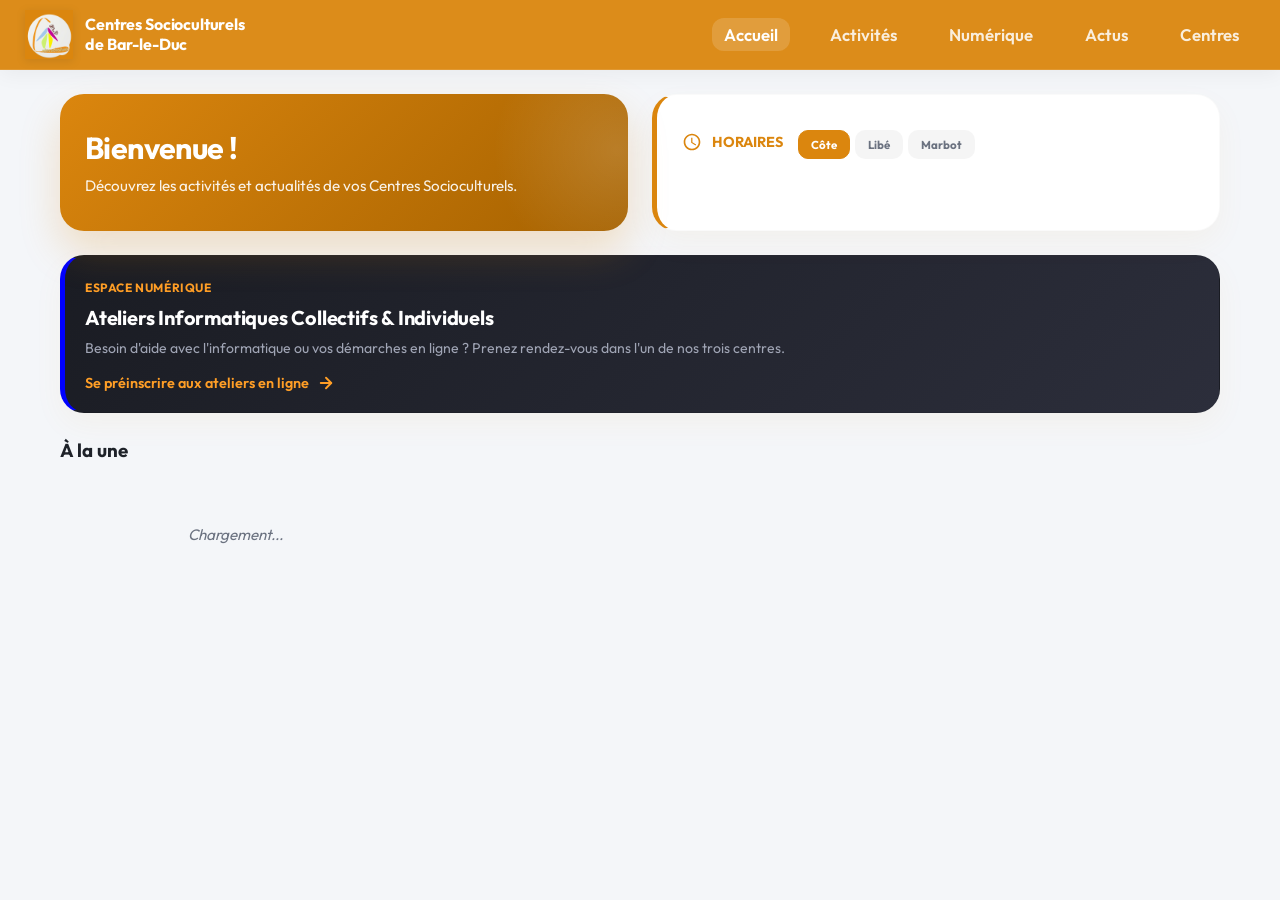
==== commit 0e0ed517: "Ajout de commentaires detailles expliquant le fonctionnement de l'application (PWA, API scraping, DO" ====
--- a/index.html
+++ b/index.html
@@ -775,27 +775,27 @@
 
             <div class="carte-actu">
                 <div class="corps-actu">
-                    <h3>Centre Côte Ste-Catherine</h3>
-                    <p>Place de l'Eglise - 55000 Bar-le-Duc</p>
-                    <p><strong>03 29 45 20 56</strong></p>
-                    <button class="bouton-large" onclick="window.appeler('0329452056')">Appeler Ste-Catherine</button>
+                    <h3>CSC Côte</h3>
+                    <p>1 Place Ste Catherine - 55000 BAR LE DUC</p>
+                    <p><strong>03.29.45.20.56</strong></p>
+                    <button class="bouton-large" onclick="window.appeler('0329452056')">Appeler Côte</button>
                 </div>
             </div>
 
             <div class="carte-actu">
                 <div class="corps-actu">
-                    <h3>Centre Libération</h3>
-                    <p>19 avenue de la Libération - 55000 Bar-le-Duc</p>
-                    <p><strong>03 29 45 07 64</strong></p>
+                    <h3>CSC Libération</h3>
+                    <p>1 Rue Chanoine Monflier - 55000 BAR LE DUC</p>
+                    <p><strong>03.29.45.07.64</strong></p>
                     <button class="bouton-large" onclick="window.appeler('0329450764')">Appeler Libération</button>
                 </div>
             </div>
 
             <div class="carte-actu">
                 <div class="corps-actu">
-                    <h3>Centre Marbot</h3>
-                    <p>4 rue Jean-Bernard - 55000 Bar-le-Duc</p>
-                    <p><strong>03 29 79 20 46</strong></p>
+                    <h3>CSC Marbot</h3>
+                    <p>9 Rue de la Chapelle - 55000 BAR LE DUC</p>
+                    <p><strong>03.29.79.20.46</strong></p>
                     <button class="bouton-large" onclick="window.appeler('0329792046')">Appeler Marbot</button>
                 </div>
             </div>
@@ -803,7 +803,7 @@
             <div class="carte-actu" style="background:var(--primary); color:white">
                 <div class="corps-actu">
                     <h3>Besoin d'aide ?</h3>
-                    <p style="color:white">contact@cscbarleduc.fr</p>
+                    <p style="color:white">contact@cscbld.fr</p>
                 </div>
             </div>
         </div>
@@ -840,8 +840,8 @@
                     <div style="display:flex; flex-direction:column; gap:15px;">
                         <div style="display:flex; justify-content:space-between; align-items:center; border-bottom:1px solid #EEE; padding-bottom:10px;">
                             <div>
-                                <strong style="font-size:0.95rem;">Centre Côte Sainte-Catherine</strong>
-                                <p style="font-size:0.8rem; color:var(--text-muted);">1 Place Sainte Catherine - 03 29 45 20 56</p>
+                                <strong style="font-size:0.95rem;">CSC Côte</strong>
+                                <p style="font-size:0.8rem; color:var(--text-muted);">1 Place Ste Catherine - 03.29.45.20.56</p>
                             </div>
                             <div style="text-align:right;">
                                 <span class="mini-badge active" style="background:#0000FF; color:white; padding: 6px 10px;">Ven. 29 Mai à 10h30</span>
@@ -850,8 +850,8 @@
                         
                         <div style="display:flex; justify-content:space-between; align-items:center; border-bottom:1px solid #EEE; padding-bottom:10px;">
                             <div>
-                                <strong style="font-size:0.95rem;">Centre Marbot</strong>
-                                <p style="font-size:0.8rem; color:var(--text-muted);">9 Rue de la Chapelle - 03 29 79 20 46</p>
+                                <strong style="font-size:0.95rem;">CSC Marbot</strong>
+                                <p style="font-size:0.8rem; color:var(--text-muted);">9 Rue de la Chapelle - 03.29.79.20.46</p>
                             </div>
                             <div style="text-align:right;">
                                 <span class="mini-badge active" style="background:#FF6600; color:white; padding: 6px 10px;">Mer. 3 Juin à 16h30</span>
@@ -860,8 +860,8 @@
                         
                         <div style="display:flex; justify-content:space-between; align-items:center; padding-bottom:5px;">
                             <div>
-                                <strong style="font-size:0.95rem;">Centre Libération</strong>
-                                <p style="font-size:0.8rem; color:var(--text-muted);">1 Rue du Chanoine Marcel Monflier - 03 29 45 07 64</p>
+                                <strong style="font-size:0.95rem;">CSC Libération</strong>
+                                <p style="font-size:0.8rem; color:var(--text-muted);">1 Rue Chanoine Monflier - 03.29.45.07.64</p>
                             </div>
                             <div style="text-align:right;">
                                 <span class="mini-badge active" style="background:#0000FF; color:white; padding: 6px 10px;">Jeu. 25 Juin à 09h30</span>
@@ -943,17 +943,27 @@
             Actus
         </a>
         <a href="javascript:void(0)" class="lien-menu" onclick="window.afficherEcran('centres')">
-            <svg viewBox="0 0 24 24"><path fill="currentColor" d="M12 2C8.13 2 5 5.13 5 9c0 5.25 7 13 7 13s7-7.75 7-13c0-3.87-3.13-7-7-7zm0 9.5c-1.38 0-2.5-1.12-2.5-2.5s1.12-2.5 2.5-2.5 2.5 1.12 2.5 2.5-1.12 2.5-2.5 2.5z"/></svg>
-            Centres
-        </a>
-    </nav>
-
-    <script>
+            <svg viewBox="0 0 24 24"><path fill="currentColor" d="M12 2C8.13 2 5 5.13 5 9c0 5.25 7 13 7 13s7-7.75 7-13c0-3.87-3.13-7-7-7zm0 9.5c-1.38 0-2.5-1.12-2.5-2.5s1.12-2.5 2.5-2.5 2.5 1.12 2.5 2.5-1.12 2    <script>
+        // =========================================================================
+        // CONFIGURATION & INITIALISATION
+        // =========================================================================
+
+        // URL racine du site WordPress officiel des CSC de Bar-le-Duc
         const SITE_URL = "https://cscbarleduc.centres-sociaux.fr/";
+        
+        // Point d'entrée de l'API REST WordPress pour récupérer les articles (avec les médias embarqués)
         const API = SITE_URL + "wp-json/wp/v2/posts?_embed";
+        
+        // Point d'entrée pour récupérer un article unique spécifique via son ID
         const API_SINGLE = SITE_URL + "wp-json/wp/v2/posts/";
 
-        // Wrapper sécurisé pour localStorage (évite les crashs dans les WebViews sans DOM Storage)
+        /**
+         * Wrapper sécurisé pour localStorage.
+         * Dans certains environnements (comme certaines WebViews d'Android / App Inventor), 
+         * le localStorage standard (DOM Storage) peut être désactivé ou restreint, ce qui lève des exceptions.
+         * Ce wrapper intercepte ces erreurs et bascule sur un stockage en mémoire vive (objet temporaire)
+         * pour éviter que l'application ne plante complètement au démarrage.
+         */
         const safeStorage = {
             getItem: function(key) {
                 try {
@@ -971,7 +981,15 @@
             }
         };
 
-        // Base de données locale par défaut (mise à jour dynamiquement au lancement)
+        // =========================================================================
+        // SYNCHRONISATION DES ACTIVITÉS EN MODE HORS-LIGNE
+        // =========================================================================
+
+        /**
+         * Base de données locale par défaut (données de secours / offline).
+         * Ce tableau sert de fallback si l'utilisateur ouvre l'application sans connexion Internet
+         * et qu'aucun cache n'a encore pu être sauvegardé.
+         */
         window.BASE_ACTIVITES = [
             {
                 id: 1,
@@ -1015,7 +1033,7 @@
             }
         ];
 
-        // Charger depuis safeStorage si disponible
+        // Tentative de récupération de la base d'activités précédemment mise en cache
         try {
             var localStoredActivites = safeStorage.getItem('base_activites');
             if (localStoredActivites) {
@@ -1029,6 +1047,11 @@
             console.error("Erreur de parsing de base_activites local:", e);
         }
 
+        /**
+         * Met à jour la base locale d'activités depuis le serveur.
+         * Récupère le fichier db_activites.json mis à jour dynamiquement sur le serveur web
+         * pour rafraîchir les activités hors-ligne locales dans le localStorage.
+         */
         function mettreAJourActivites() {
             fetch(SITE_URL + "db_activites.json")
                 .then(res => res.json())
@@ -1041,8 +1064,6 @@
                         } catch(e) {
                             console.error("Impossible de sauvegarder localement:", e);
                         }
-                        
-
                     }
                 })
                 .catch(err => {
@@ -1050,14 +1071,21 @@
                 });
         }
 
-        // Horaires par défaut (schedulesDYN)
+        // =========================================================================
+        // GESTION DYNAMIQUE DES HORAIRES (SÉLECTION PAR CENTRE)
+        // =========================================================================
+
+        /**
+         * Horaires d'ouverture par défaut pour chaque centre (Lundi à Dimanche).
+         * Indice 0 = Dimanche, 1 = Lundi, 2 = Mardi, ..., 6 = Samedi.
+         */
         window.schedulesDYN = {
             'marbot': ["Fermé", "13h30 – 18h00", "09h30 – 12h00 et 13h30 – 18h00", "09h30 – 12h00 et 13h30 – 18h00", "09h30 – 12h00 et 13h30 – 18h00", "09h30 – 12h00 et 13h30 – 17h00", "Fermé"],
             'liberation': ["Fermé", "13h30 – 18h00", "09h30 – 12h00 et 13h30 – 18h00", "09h30 – 12h00 et 13h30 – 18h00", "09h30 – 12h00 et 13h30 – 18h00", "09h30 – 12h00 et 13h30 – 17h00", "Fermé"],
             'cote': ["Fermé", "13h30 – 18h00", "09h30 – 12h00 et 13h30 – 18h00", "09h30 – 12h00 et 13h30 – 18h00", "09h30 – 12h00 et 13h30 – 18h00", "09h30 – 12h00 et 13h30 – 17h00", "Fermé"]
         };
 
-        // Charger depuis safeStorage si disponible
+        // Chargement des horaires depuis le cache local (localStorage) s'ils existent
         try {
             var localSchedules = safeStorage.getItem('schedules_dyn');
             if (localSchedules) {
@@ -1071,6 +1099,12 @@
             console.error("Erreur de parsing des horaires locaux:", e);
         }
 
+        /**
+         * Scrapeur automatique des horaires d'ouverture depuis la page Elementor officielle.
+         * Récupère la page d'ouverture des CSC (ID 2362), puis extrait et analyse les trois
+         * tableaux de jours/heures insérés par Elementor pour mettre à jour automatiquement 
+         * les plannings affichés en haut de l'écran d'accueil sans intervention manuelle.
+         */
         function mettreAJourHoraires() {
             fetch(SITE_URL + "wp-json/wp/v2/pages/2362")
                 .then(res => res.json())
@@ -1088,7 +1122,7 @@
                             var table = tables[idx];
                             var rows = table.querySelectorAll('tr');
                             
-                            // Dimanche est 0, Samedi est 6 (tous deux Fermé par défaut)
+                            // Par défaut tout est marqué "Fermé"
                             var days = ["Fermé", "Fermé", "Fermé", "Fermé", "Fermé", "Fermé", "Fermé"];
                             
                             rows.forEach(row => {
@@ -1102,6 +1136,7 @@
                                     var isMorningClosed = morning.toLowerCase().includes('ferm');
                                     var isAfternoonClosed = afternoon.toLowerCase().includes('ferm');
                                     
+                                    // Formate la chaîne finale d'horaires d'ouverture pour la journée
                                     if (isMorningClosed && isAfternoonClosed) {
                                         scheduleStr = "Fermé";
                                     } else if (isMorningClosed) {
@@ -1112,9 +1147,10 @@
                                         scheduleStr = morning + " et " + afternoon;
                                     }
                                     
-                                    // Nettoyer les tirets et espaces
+                                    // Uniformisation typographique
                                     scheduleStr = scheduleStr.replace(/-/g, ' – ');
                                     
+                                    // Mappe le jour en français vers l'index JavaScript de Date.getDay()
                                     var dayIndex = -1;
                                     if (dayName.includes('lun')) dayIndex = 1;
                                     else if (dayName.includes('mar')) dayIndex = 2;
@@ -1149,12 +1185,26 @@
                 });
         }
 
+        // =========================================================================
+        // FONCTIONS UTILITAIRES DE TRAITEMENT DE TEXTE
+        // =========================================================================
+
+        /**
+         * Décode les entités HTML (ex: &#8217; en apostrophe) pour éviter d'afficher
+         * des caractères encodés bruts dans le titre et la description des articles.
+         */
         function decodeHtml(html) {
             var txt = document.createElement("textarea");
             txt.innerHTML = html;
             return normalizeUnicodeText(txt.value);
         }
 
+        /**
+         * Normalise le texte unicode.
+         * Corrige les polices fantaisies ou de style mathématique parfois appliquées 
+         * automatiquement par Elementor, et restaure les caractères et accents français 
+         * standard (é, è, à, ç, etc.) sous leur forme canonique NFC unifiée.
+         */
         function normalizeUnicodeText(text) {
             if (!text || typeof text !== 'string') return text;
             let normalized = text.replace(/[\uD835][\uDC00-\uDFFF]/g, function (char) {
@@ -1184,8 +1234,36 @@
             }
         }
 
+        // =========================================================================
+        // GESTION DU MAILING ET DES CENTRES
+        // =========================================================================
+
+        /**
+         * Mappe la liste des catégories WordPress d'un article vers le nom textuel
+         * du centre correspondant (Côte Ste-Catherine, Libération, Marbot).
+         */
+        window.getCenterNameFromCategories = function(categories) {
+            if (!categories || !Array.isArray(categories)) return 'Tous les centres';
+            
+            var names = [];
+            if (categories.includes(749478)) names.push("Côte Ste-Catherine");
+            if (categories.includes(749479)) names.push("Libération");
+            if (categories.includes(749480)) names.push("Marbot");
+            
+            if (names.length === 0) {
+                return "Tous les centres";
+            }
+            return names.join(" & ");
+        }
+
+        /**
+         * Crée dynamiquement une carte d'activité/actualité HTML (DOM) prête à être affichée.
+         * @param {Object} p - L'objet JSON de l'article WordPress retourné par l'API REST.
+         * @param {string} provenance - Le nom de l'écran SPA actuel (ex: 'accueil', 'activites', 'actus').
+         */
         function createCard(p, provenance) {
             var img = '';
+            // Extraction de l'image de couverture (image mise en avant) ou de la première image dans le texte
             if (p._embedded && p._embedded['wp:featuredmedia'] && p._embedded['wp:featuredmedia'][0]) {
                 img = p._embedded['wp:featuredmedia'][0].source_url;
             } else if (p.content && p.content.rendered && p.content.rendered.includes('<img')) {
@@ -1197,12 +1275,14 @@
             card.className = 'carte-actu';
             card.style.cursor = 'pointer';
             
+            // Mise en cache temporaire de l'article en cours de consultation
             sessionStorage.setItem('post_' + p.id, JSON.stringify(p));
 
+            var centerName = window.getCenterNameFromCategories(p.categories);
             card.innerHTML = (img ? '<img src="' + img + '" class="image-actu" onerror="this.style.display=\'none\'">' : '') +
                 '<div class="corps-actu">' +
-                '<small>VOIR L\'ARTICLE</small>' +
-                '<h3>' + decodeHtml(p.title.rendered) + '</h3>' +
+                '<small style="color:var(--primary); font-weight:700;">📍 ' + centerName.toUpperCase() + '</small>' +
+                '<h3 style="margin-top: 5px;">' + decodeHtml(p.title.rendered) + '</h3>' +
                 '<p>' + normalizeUnicodeText(p.excerpt.rendered.replace(/<[^>]*>?/gm, '')).substring(0, 80) + '...</p>' +
                 '</div>';
                 
@@ -1212,49 +1292,59 @@
             return card;
         }
 
-        // Fonction utilitaire pour détecter si un événement ou un article appartient à un centre
+        /**
+         * Filtre les activités et articles WordPress selon le centre choisi dans l'application.
+         * Les articles transversaux (mentionnant tous les centres ou sans catégorie spécifique) 
+         * restent visibles partout.
+         */
         window.activiteAppartientAuCentre = function(item, centerId) {
             if (!centerId || centerId === 'all') return true;
             
-            var lieu = '';
-            var desc = '';
-            var titre = '';
-            
             if (item.lieu !== undefined) {
                 // Événement de la base locale (BASE_ACTIVITES)
-                lieu = (item.lieu || '').toLowerCase();
-                desc = (item.description || '').toLowerCase();
-                titre = (item.titre || '').toLowerCase();
+                var lieu = (item.lieu || '').toLowerCase();
+                var desc = (item.description || '').toLowerCase();
+                var titre = (item.titre || '').toLowerCase();
+                
+                if (lieu.includes("tous les") || lieu.includes("trois centres") || lieu.includes("marbot, libération ou côte") ||
+                    desc.includes("tous les centres") || desc.includes("les 3 centres") || desc.includes("les trois centres")) {
+                    return true;
+                }
+                
+                var mentionneMarbot = lieu.includes('marbot') || desc.includes('marbot') || titre.includes('marbot');
+                var mentionneLibe = lieu.includes('libération') || lieu.includes('libe') || desc.includes('libération') || desc.includes('libe') || titre.includes('libération') || titre.includes('libe');
+                var mentionneCote = lieu.includes('côte') || lieu.includes('cote') || lieu.includes('catherine') || desc.includes('côte') || desc.includes('cote') || desc.includes('catherine') || titre.includes('côte') || titre.includes('cote') || titre.includes('catherine');
+                
+                if (!mentionneMarbot && !mentionneLibe && !mentionneCote) {
+                    return true;
+                }
+                
+                if (centerId === 'marbot') return mentionneMarbot;
+                if (centerId === 'liberation') return mentionneLibe;
+                if (centerId === 'cote') return mentionneCote;
             } else {
-                // Article WordPress
-                titre = (item.title && item.title.rendered ? item.title.rendered : '').toLowerCase();
-                desc = (item.content && item.content.rendered ? item.content.rendered : '').toLowerCase();
-                var excerpt = (item.excerpt && item.excerpt.rendered ? item.excerpt.rendered : '').toLowerCase();
-                desc += ' ' + excerpt;
-            }
-            
-            // Les activités transversales ou générales ouvertes à tous sont visibles partout
-            if (lieu.includes("tous les") || lieu.includes("trois centres") || lieu.includes("marbot, libération ou côte") ||
-                desc.includes("tous les centres") || desc.includes("les 3 centres") || desc.includes("les trois centres")) {
-                return true;
-            }
-            
-            var mentionneMarbot = lieu.includes('marbot') || desc.includes('marbot') || titre.includes('marbot');
-            var mentionneLibe = lieu.includes('libération') || lieu.includes('libe') || desc.includes('libération') || desc.includes('libe') || titre.includes('libération') || titre.includes('libe');
-            var mentionneCote = lieu.includes('côte') || lieu.includes('cote') || lieu.includes('catherine') || desc.includes('côte') || desc.includes('cote') || desc.includes('catherine') || titre.includes('côte') || titre.includes('cote') || titre.includes('catherine');
-            
-            // Si l'activité ne mentionne aucun centre en particulier, elle est transversale (visible partout)
-            if (!mentionneMarbot && !mentionneLibe && !mentionneCote) {
-                return true;
-            }
-            
-            if (centerId === 'marbot') return mentionneMarbot;
-            if (centerId === 'liberation') return mentionneLibe;
-            if (centerId === 'cote') return mentionneCote;
+                // Article WordPress : vérification par catégories de centres
+                var cats = item.categories || [];
+                
+                // Si l'article ne possède aucune catégorie de centre, il est transversal (visible partout)
+                var hasCenterCat = cats.includes(749478) || cats.includes(749479) || cats.includes(749480);
+                if (!hasCenterCat) return true;
+                
+                if (centerId === 'cote') return cats.includes(749478);
+                if (centerId === 'liberation') return cats.includes(749479);
+                if (centerId === 'marbot') return cats.includes(749480);
+            }
             
             return true;
         }
 
+        // =========================================================================
+        // CHARGEMENT ET RÉCUPÉRATION DES ARTICLES (CMS WORDPRESS)
+        // =========================================================================
+
+        /**
+         * Charge les 4 dernières actualités en vedette pour la page d'accueil.
+         */
         function loadHomeNews() {
             var div = document.getElementById('actus-accueil');
             if (!div) return;
@@ -1275,6 +1365,9 @@
                 });
         }
 
+        /**
+         * Charge les 12 dernières actualités complètes pour la page Actus dédiée.
+         */
         function loadFullNews() {
             var div = document.getElementById('liste-actus-complete');
             if (!div) return;
@@ -1295,11 +1388,16 @@
                 });
         }
 
+        /**
+         * Charge les activités filtrées selon la catégorie spécifiée.
+         * @param {string} cat - ID de la catégorie WordPress (ex: 124 pour Familles) ou 'all' pour toutes.
+         */
         window.loadActivities = function(cat) {
             var div = document.getElementById('liste-activites');
             if (!div) return;
             div.innerHTML = '<div class="chargement">Recherche...</div>';
 
+            // Gère la classe 'active' sur les badges filtres d'activités
             var tags = document.querySelectorAll('.badge-categorie');
             for (var i = 0; i < tags.length; i++) {
                 tags[i].classList.remove('active');
@@ -1327,6 +1425,15 @@
                 });
         }
 
+        // =========================================================================
+        // GESTION DU TEXTE ET DES HORAIRES DE LA BARRE D'ACCUEIL
+        // =========================================================================
+
+        /**
+         * Met à jour dynamiquement la section horaire de l'accueil pour afficher
+         * les heures d'ouverture d'aujourd'hui et de demain pour le centre choisi.
+         * @param {string} centerId - Identifiant du centre ('cote', 'marbot', 'liberation').
+         */
         window.setDynamicHours = function(centerId) {
             var div = document.getElementById('horaires-dynamiques');
             if (!div) return;
@@ -1335,6 +1442,7 @@
             safeStorage.setItem('selectedCenter', centerId);
             window.currentCenter = centerId;
 
+            // Ajoute la surbrillance sur le sélecteur du centre choisi
             var tags = document.querySelectorAll('#selecteur-centre .mini-badge');
             tags.forEach(t => {
                 t.classList.remove('active');
@@ -1348,18 +1456,25 @@
             };
 
             var now = new Date();
-            var todayIdx = now.getDay();
+            var todayIdx = now.getDay(); // 0=Dimanche, 1=Lundi, etc.
             var tomorrowIdx = (todayIdx + 1) % 7;
 
             var html = '<span>Aujourd\'hui :</span> <strong>' + schedules[centerId][todayIdx] + '</strong>' +
                 '<span>Demain :</span> <strong>' + schedules[centerId][tomorrowIdx] + '</strong>';
 
             div.innerHTML = html;
-
-        }
-
-        // Navigation SPA
+        }
+
+        // =========================================================================
+        // NAVIGATION SPA & ROUTAGE
+        // =========================================================================
+
         window.ecranPrecedent = 'accueil';
+
+        /**
+         * Affiche l'écran demandé (SPA) et met à jour l'historique et la barre de navigation.
+         * @param {string} ecranId - Identifiant HTML de l'écran cible (sans le préfixe 'page-').
+         */
         window.afficherEcran = function(ecranId) {
             // Masquer tous les écrans
             const ecrans = document.querySelectorAll('.screen');
@@ -1372,7 +1487,7 @@
                 window.scrollTo({ top: 0, behavior: 'instant' });
             }
             
-            // Mettre à jour l'état actif des boutons de menu (Haut et Bas)
+            // Met à jour l'état actif des boutons de menu (Haut et Bas)
             const liens = document.querySelectorAll('.lien-menu');
             liens.forEach(l => {
                 l.classList.remove('active');
@@ -1381,7 +1496,7 @@
                 }
             });
             
-            // Actions personnalisées selon la page ouverte
+            // Chargements automatiques spécifiques à la page affichée
             if (ecranId === 'accueil') {
                 loadHomeNews();
             } else if (ecranId === 'activites') {
@@ -1391,8 +1506,15 @@
             }
         }
 
-
-
+        // =========================================================================
+        // INTÉGRATION & COMMUNICATION AVEC APP INVENTOR
+        // =========================================================================
+
+        /**
+         * Permet de passer un appel téléphonique.
+         * Si exécuté dans la WebView de l'application mobile (App Inventor), envoie la commande
+         * 'tel:xxxx' via le WebViewString pour ouvrir le composeur natif. Sinon, fallback standard HTML5.
+         */
         window.appeler = function(numero) {
             if (typeof AppInventor !== 'undefined' && AppInventor.setWebViewString) {
                 AppInventor.setWebViewString("tel:" + numero);
@@ -1401,6 +1523,11 @@
             }
         }
 
+        /**
+         * Ouvre un lien externe.
+         * Si exécuté dans l'application mobile, envoie la commande 'ouvrir|URL' via WebViewString
+         * pour qu'App Inventor ouvre le lien dans le navigateur du système Android (hors WebView).
+         */
         window.ouvrirLien = function(url) {
             if (typeof AppInventor !== 'undefined' && AppInventor.setWebViewString) {
                 AppInventor.setWebViewString("ouvrir|" + url);
@@ -1409,6 +1536,15 @@
             }
         }
 
+        // =========================================================================
+        // INJECTION DES STYLES WORDPRESS ET ELEMENTOR
+        // =========================================================================
+
+        /**
+         * Charge dynamiquement les feuilles de styles (CSS) WordPress & Elementor d'un article.
+         * Nécessaire pour conserver la mise en page originale, les couleurs et les styles
+         * d'un article rédigé avec Elementor au sein de notre lecteur personnalisé.
+         */
         function chargerStylesheetsArticle(postId) {
             // 1. Gutenberg Block Library CSS
             if (!document.getElementById('wp-block-library-css')) {
@@ -1428,7 +1564,7 @@
                 document.head.appendChild(link);
             }
 
-            // 3. Elementor Global Kit CSS (styles globaux du kit du site)
+            // 3. Elementor Global Kit CSS (styles globaux du kit de styles du site)
             if (!document.getElementById('elementor-kit-css')) {
                 var link = document.createElement('link');
                 link.id = 'elementor-kit-css';
@@ -1450,11 +1586,19 @@
             document.head.appendChild(linkPost);
         }
 
+        // =========================================================================
+        // AFFICHAGE DÉTAILLÉ DE L'ARTICLE (LECTEUR)
+        // =========================================================================
+
+        /**
+         * Ouvre l'écran de lecture d'un article et charge son contenu via l'API REST WordPress.
+         * @param {number} id - Identifiant de l'article WordPress à charger.
+         * @param {string} provenance - Écran d'origine pour le bouton Retour.
+         */
         window.afficherArticle = function(id, provenance) {
             window.ecranPrecedent = provenance || 'accueil';
             window.afficherEcran('article');
             
-            // Charger les stylesheets pour cet article
             chargerStylesheetsArticle(id);
             
             var viewer = document.getElementById('lecteur-article');
@@ -1462,12 +1606,13 @@
             
             var renderPost = function(post) {
                 var img = post._embedded && post._embedded['wp:featuredmedia'] ? post._embedded['wp:featuredmedia'][0].source_url : '';
+                var locationStr = window.getCenterNameFromCategories(post.categories);
                 viewer.innerHTML = (img ? '<img src="' + img + '" style="width:100%; border-radius:20px; margin-bottom:20px">' : '') +
                     '<h1>' + decodeHtml(post.title.rendered) + '</h1>' +
-                    '<p style="color:var(--primary); font-weight:700; margin:10px 0">' + new Date(post.date).toLocaleDateString() + '</p>' +
+                    '<p style="color:var(--primary); font-weight:700; margin:10px 0">📍 ' + locationStr + ' | 📅 ' + new Date(post.date).toLocaleDateString() + '</p>' +
                     '<article class="contenu-article elementor-kit-9570">' + normalizeUnicodeText(post.content.rendered) + '</article>';
 
-                // Rendre toutes les images de l'article cliquables (Lightbox)
+                // Rendre toutes les images incluses dans le texte cliquables pour zoom (Lightbox)
                 var articleImgs = viewer.querySelectorAll('img');
                 articleImgs.forEach(function(image) {
                     image.style.cursor = 'zoom-in';
@@ -1479,28 +1624,25 @@
                 // Filtrer l'affichage du bouton Se préinscrire (visible uniquement pour les activités)
                 var btnInscrire = document.getElementById('btn-s-inscrire');
                 if (btnInscrire) {
-                    // 749472 = Enfance, 124 = Familles, 749475 = Jeunesse, 197301 = Nouveautés, 749476 = Adultes
+                    // Liste des IDs de catégories représentant des activités
+                    // (749472 = Enfance, 124 = Familles, 749475 = Jeunesse, 197301 = Nouveautés, 749476 = Adultes)
                     var categoriesActivites = [749472, 124, 749475, 197301, 749476];
                     var isActivite = post.categories && post.categories.some(function(cat) {
                         return categoriesActivites.includes(Number(cat));
                     });
 
-                    // Si c'est dans les catégories d'activités, on exclut les articles purement informatifs
+                    // Exclusions basées sur les mots-clés du titre pour masquer le bouton d'inscription (ex: recrutements)
                     if (isActivite) {
                         var title = (post.title && post.title.rendered || "").toLowerCase();
-                        
-                        // Mots-clés de titres indiquant une information simple (non-inscriptible)
                         var keywordsExclusion = [
                             "recrute", "recrutement", "emploi", 
                             "horaires d'ouverture", "horaire d'ouverture", "horaires",
                             "puces des couturieres", "puces des couturières", 
                             "nos activites", "nos activités"
                         ];
-                        
                         var containsExclusion = keywordsExclusion.some(function(word) {
                             return title.includes(word);
                         });
-                        
                         if (containsExclusion) {
                             isActivite = false;
                         }
@@ -1512,14 +1654,14 @@
                         btnInscrire.style.display = 'none';
                     }
 
-                    // Boutons spécifiques pour l'atelier informatique (ID 14253)
+                    // Gestion spécifique pour l'espace numérique / ateliers informatiques ANCT (ID 14253)
                     var containerBoutonsSpeciaux = document.getElementById('boutons-speciaux-informatique');
                     if (containerBoutonsSpeciaux) {
                         containerBoutonsSpeciaux.remove();
                     }
 
                     if (Number(post.id) === 14253) {
-                        btnInscrire.style.display = 'none'; // Pas de formulaire Telegram pour les ateliers ANCT
+                        btnInscrire.style.display = 'none'; // Pas de formulaire Telegram standard pour cet atelier
 
                         var extraDiv = document.createElement('div');
                         extraDiv.id = 'boutons-speciaux-informatique';
@@ -1543,6 +1685,7 @@
                 }
             };
 
+            // Utilise les données en cache de la session si disponibles pour accélérer le chargement
             var cached = sessionStorage.getItem('post_' + id);
             if (cached) {
                 renderPost(JSON.parse(cached));
@@ -1557,6 +1700,13 @@
             }
         }
 
+        // =========================================================================
+        // FORMULAIRE ET MODALE DE PRÉINSCRIPTION (BOT TELEGRAM)
+        // =========================================================================
+
+        /**
+         * Ouvre la fenêtre modale de préinscription pour l'activité lue.
+         */
         window.ouvrirModaleInscription = function() {
             var titreArticle = '';
             var articleH1 = document.querySelector('#lecteur-article h1');
@@ -1569,22 +1719,35 @@
             document.getElementById('modale').style.display = 'flex';
         }
 
+        /**
+         * Ferme la fenêtre modale de préinscription.
+         */
         window.fermerModale = function() {
             document.getElementById('modale').style.display = 'none';
         }
 
+        // =========================================================================
+        // VISIONNEUSE D'IMAGE (LIGHTBOX AVEC ZOOM PINCH/CLIC EXTENSIBLE)
+        // =========================================================================
+
+        /**
+         * Ouvre l'image en plein écran (Lightbox) pour une lecture confortable.
+         */
         window.ouvrirLightbox = function(src) {
             document.getElementById('lightbox-img').src = src;
             document.getElementById('lightbox').style.display = 'flex';
         }
 
+        /**
+         * Active/Désactive le zoom tactile ou clic sur l'image affichée dans la Lightbox.
+         */
         window.toggleZoomLightbox = function(e) {
-            e.stopPropagation(); // Évite de fermer la lightbox en cliquant sur l'image
+            e.stopPropagation(); // Évite de refermer la lightbox lors du clic sur l'image
             var img = document.getElementById('lightbox-img');
             var box = document.getElementById('lightbox');
             
             if (img.classList.contains('zoomed')) {
-                // Dézoomer
+                // Dézoomer l'image aux dimensions par défaut de l'écran
                 img.classList.remove('zoomed');
                 img.style.maxWidth = '95%';
                 img.style.maxHeight = '90%';
@@ -1596,11 +1759,11 @@
                 box.style.display = 'flex';
                 box.style.overflow = 'hidden';
             } else {
-                // Zoomer
+                // Zoomer à 2x la taille de l'écran (avec barres de défilement)
                 img.classList.add('zoomed');
                 img.style.maxWidth = '250%';
                 img.style.maxHeight = 'none';
-                img.style.width = '200vw'; // zoom à 2x la largeur de l'écran
+                img.style.width = '200vw';
                 img.style.height = 'auto';
                 img.style.margin = '20px auto';
                 img.style.cursor = 'zoom-out';
@@ -1610,6 +1773,9 @@
             }
         }
 
+        /**
+         * Ferme la visionneuse d'image et réinitialise les zooms.
+         */
         window.fermerLightbox = function() {
             var img = document.getElementById('lightbox-img');
             var box = document.getElementById('lightbox');
@@ -1627,6 +1793,14 @@
             img.src = '';
         }
 
+        // =========================================================================
+        // ENVOI DES NOTIFICATIONS DE PRÉINSCRIPTION
+        // =========================================================================
+
+        /**
+         * Envoie les informations de préinscription (Nom, Tél, Mail, Activité)
+         * directement dans le groupe Telegram des CSC de Bar-le-Duc via l'API Bot Telegram.
+         */
         window.envoyerInscriptionTelegram = function() {
             var nom = document.getElementById('nom-inscription').value;
             var tel = document.getElementById('tel-inscription').value;
@@ -1638,9 +1812,9 @@
                 return;
             }
 
-            // A REMPLACER PAR TES INFOS TELEGRAM
+            // Clé du Bot et ID de la discussion (Groupe "Préinscription aux activités")
             var botToken = "8766017376:AAFd-QsemtJosguWAT11RBgo5AwE0Erdsxg"; 
-            var chatId = "6422145292";
+            var chatId = "-1003976696132";
 
             var texte = "📝 Nouvelle Préinscription :\n\n";
             texte += "👤 Nom : " + nom + "\n";
@@ -1655,6 +1829,7 @@
             btn.innerText = "Envoi en cours...";
             btn.disabled = true;
 
+            // Envoi de la requête POST asynchrone à l'API Telegram
             fetch(url, {
                 method: 'POST',
                 headers: { 'Content-Type': 'application/json' },
@@ -1668,7 +1843,7 @@
                     document.getElementById('tel-inscription').value = '';
                     document.getElementById('email-inscription').value = '';
                     
-                    // Léger délai pour laisser la modale se fermer avant la popup
+                    // Léger délai pour laisser la modale se fermer proprement
                     setTimeout(() => {
                         alert("✅ Préinscription envoyée avec succès !\n\n⚠️ Votre préinscription ne sera effective qu'après votre passage dans l'un de nos 3 centres pour règlement.");
                     }, 300);
@@ -1685,19 +1860,24 @@
             });
         }
 
+        // =========================================================================
+        // INITIALISATION DE L'APPLICATION AU CHARGEMENT DU DOM
+        // =========================================================================
+
         document.addEventListener('DOMContentLoaded', () => {
-            // Charger la page d'accueil par défaut
+            // Afficher l'écran d'accueil par défaut au démarrage
             window.afficherEcran('accueil');
             
+            // Charger le dernier centre sélectionné par l'utilisateur ou la 'cote' par défaut
             var initCenter = safeStorage.getItem('selectedCenter') || 'cote';
             window.currentCenter = initCenter;
             window.setDynamicHours(initCenter);
             
-            // Mettre à jour la base de données d'activités depuis le serveur
+            // Lancer la mise à jour asynchrone en arrière-plan des activités et horaires
             mettreAJourActivites();
             mettreAJourHoraires();
             
-            // Enregistrement du Service Worker
+            // Enregistrement du Service Worker (Gestion du fonctionnement Hors-Ligne PWA)
             if ('serviceWorker' in navigator) {
                 navigator.serviceWorker.register('service-worker.js')
                     .then(() => console.log('Service Worker enregistré !'))
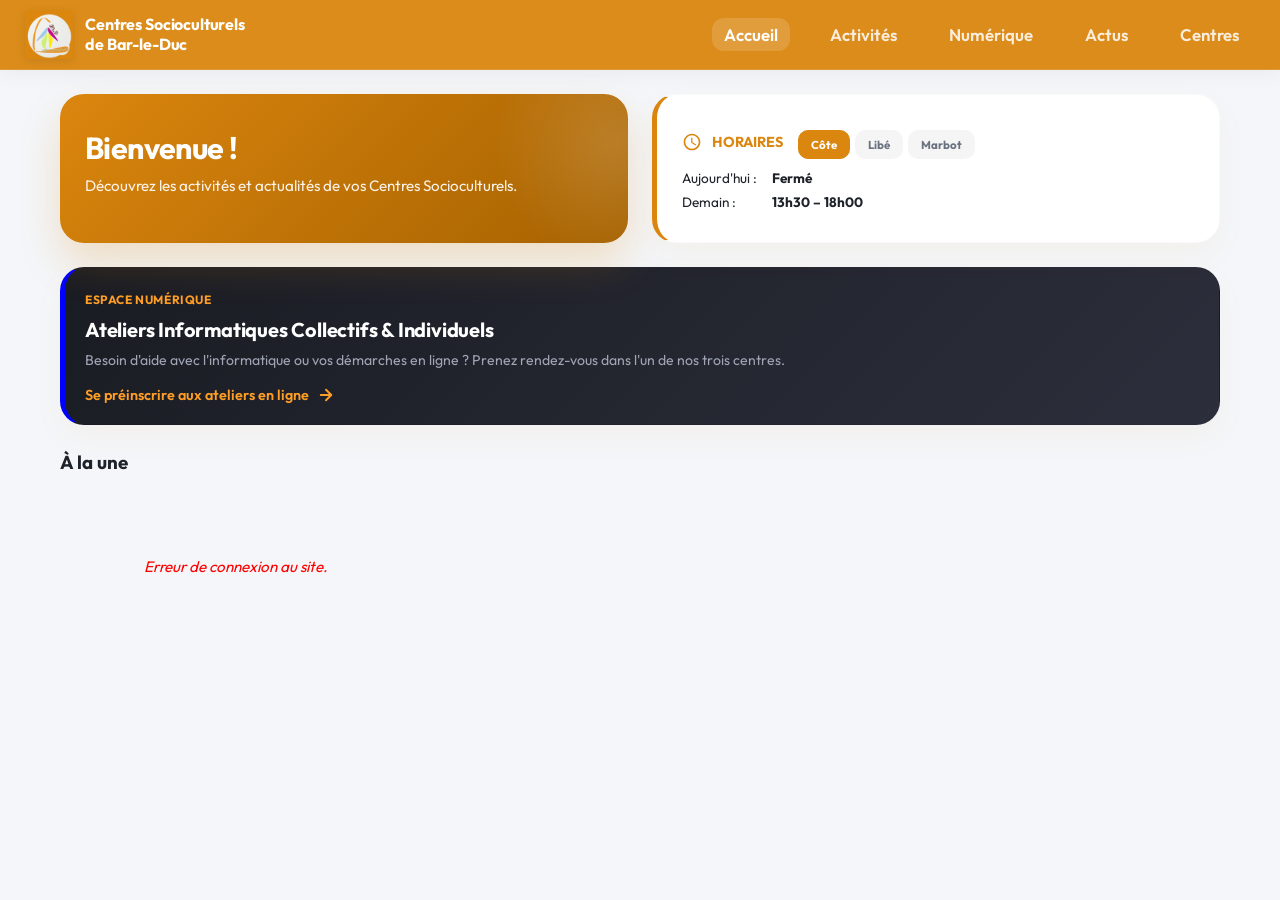
==== commit 9de30454: "Correction de la balise script cassee et fermeture des elements SVG/NAV" ====
--- a/index.html
+++ b/index.html
@@ -912,7 +912,7 @@
                 <input type="text" id="activite-inscription" placeholder="Ex: Atelier cuisine" readonly />
             </div>
             <p style="font-size: 0.82rem; color: #856404; background: #FFF3CD; border-left: 4px solid #FFEBAA; padding: 10px; border-radius: 6px; margin: 15px 0 15px; line-height: 1.4; text-align: left;">
-                ⚠️ <strong>Important</strong> : Votre préinscription ne sera effective qu'après votre passage dans l'un de nos 3 centres pour règlement.
+                ⚠️ <strong>Important</strong> : Votre inscription ne sera effective qu'après votre passage dans l'un de nos 3 centres pour règlement.
             </p>
             <button class="bouton-large" id="btn-envoyer-inscription" onclick="envoyerInscriptionTelegram()">Envoyer la préinscription</button>
             <button class="bouton-large" style="background:#EEE; color:#333; margin-top:10px" onclick="fermerModale()">Annuler</button>
@@ -943,7 +943,12 @@
             Actus
         </a>
         <a href="javascript:void(0)" class="lien-menu" onclick="window.afficherEcran('centres')">
-            <svg viewBox="0 0 24 24"><path fill="currentColor" d="M12 2C8.13 2 5 5.13 5 9c0 5.25 7 13 7 13s7-7.75 7-13c0-3.87-3.13-7-7-7zm0 9.5c-1.38 0-2.5-1.12-2.5-2.5s1.12-2.5 2.5-2.5 2.5 1.12 2.5 2.5-1.12 2    <script>
+            <svg viewBox="0 0 24 24"><path fill="currentColor" d="M12 2C8.13 2 5 5.13 5 9c0 5.25 7 13 7 13s7-7.75 7-13c0-3.87-3.13-7-7-7zm0 9.5c-1.38 0-2.5-1.12-2.5-2.5s1.12-2.5 2.5-2.5 2.5 1.12 2.5 2.5-1.12 2.5-2.5 2.5z"/></svg>
+            Centres
+        </a>
+    </nav>
+
+    <script>
         // =========================================================================
         // CONFIGURATION & INITIALISATION
         // =========================================================================
@@ -1116,7 +1121,7 @@
                     
                     if (tables.length >= 3) {
                         var parsedSchedules = {};
-                        var centres = ['marbot', 'liberation', 'cote'];
+                        var centres = ['cote', 'liberation', 'marbot'];
                         
                         centres.forEach((centre, idx) => {
                             var table = tables[idx];
@@ -1845,7 +1850,7 @@
                     
                     // Léger délai pour laisser la modale se fermer proprement
                     setTimeout(() => {
-                        alert("✅ Préinscription envoyée avec succès !\n\n⚠️ Votre préinscription ne sera effective qu'après votre passage dans l'un de nos 3 centres pour règlement.");
+                        alert("✅ Préinscription envoyée avec succès !\n\n⚠️ Votre inscription ne sera effective qu'après votre passage dans l'un de nos 3 centres pour règlement.");
                     }, 300);
                 } else {
                     alert("❌ Erreur lors de l'envoi : " + data.description);
